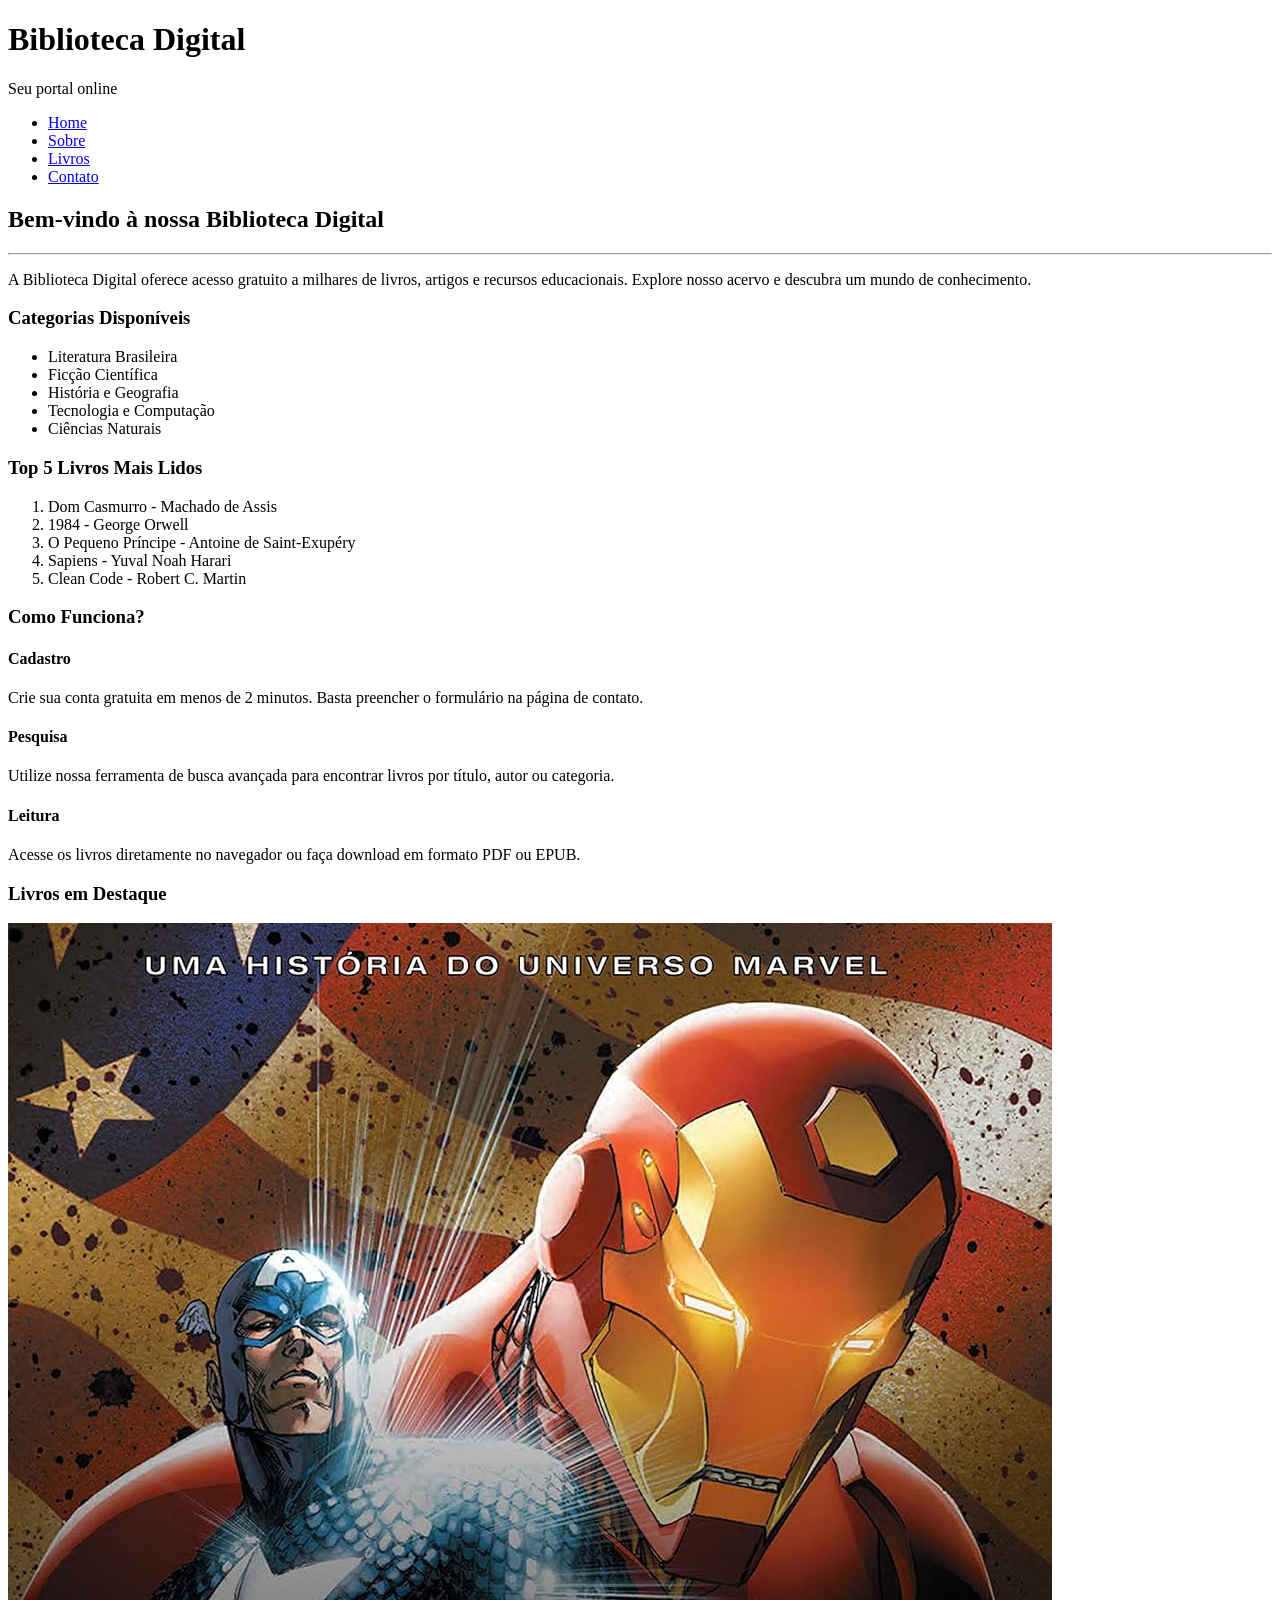
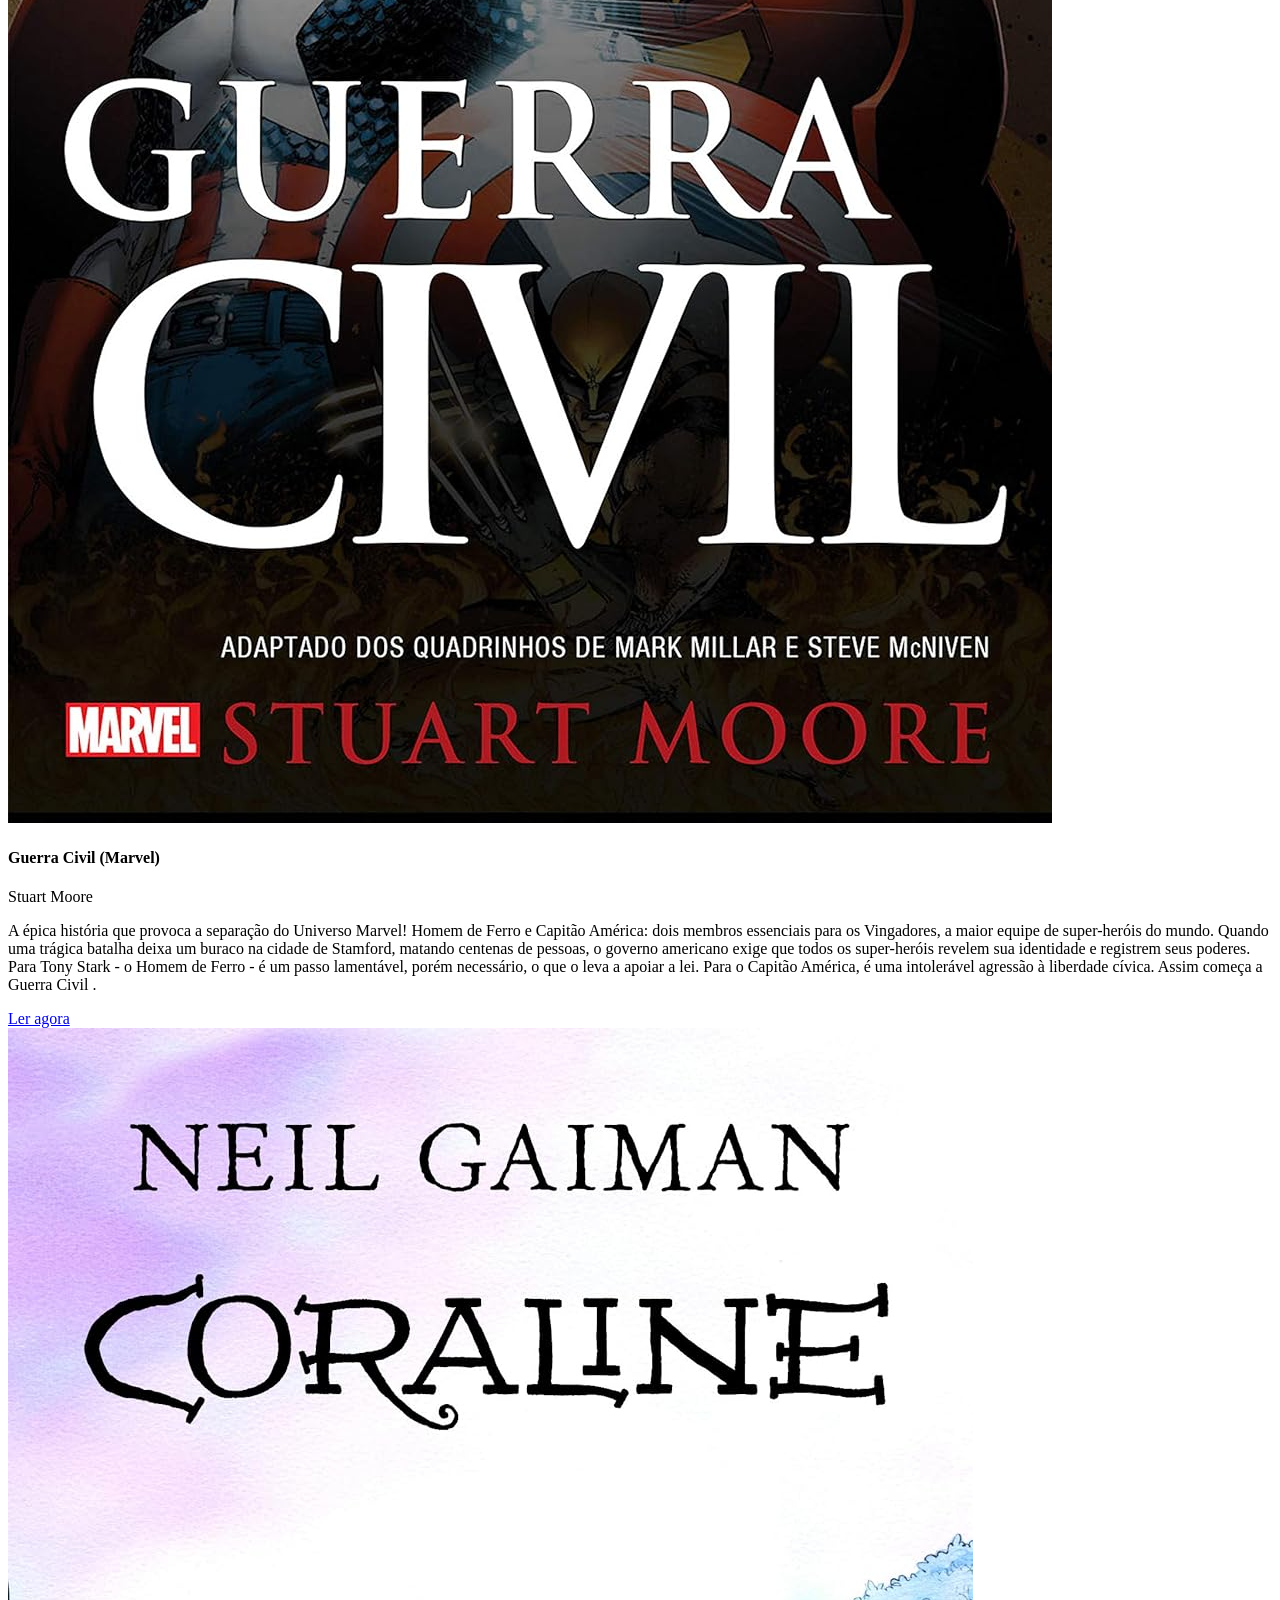
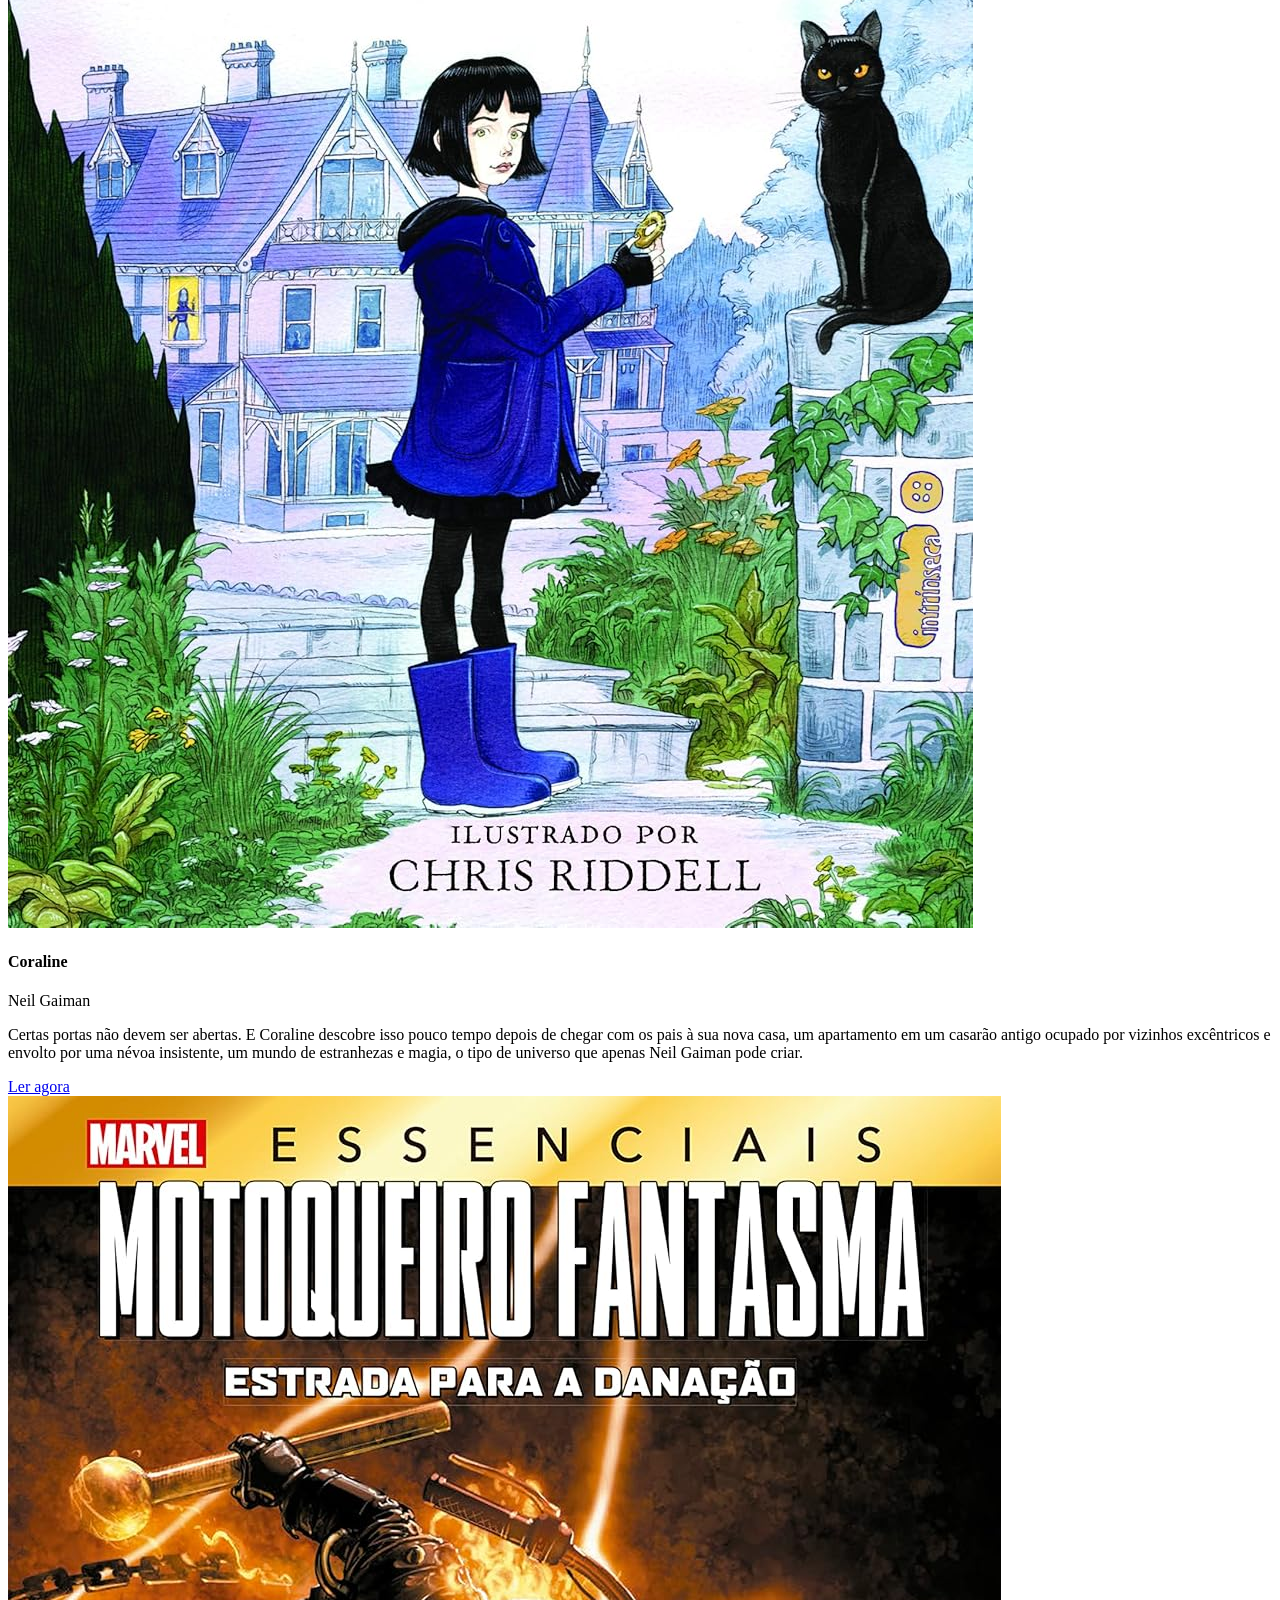
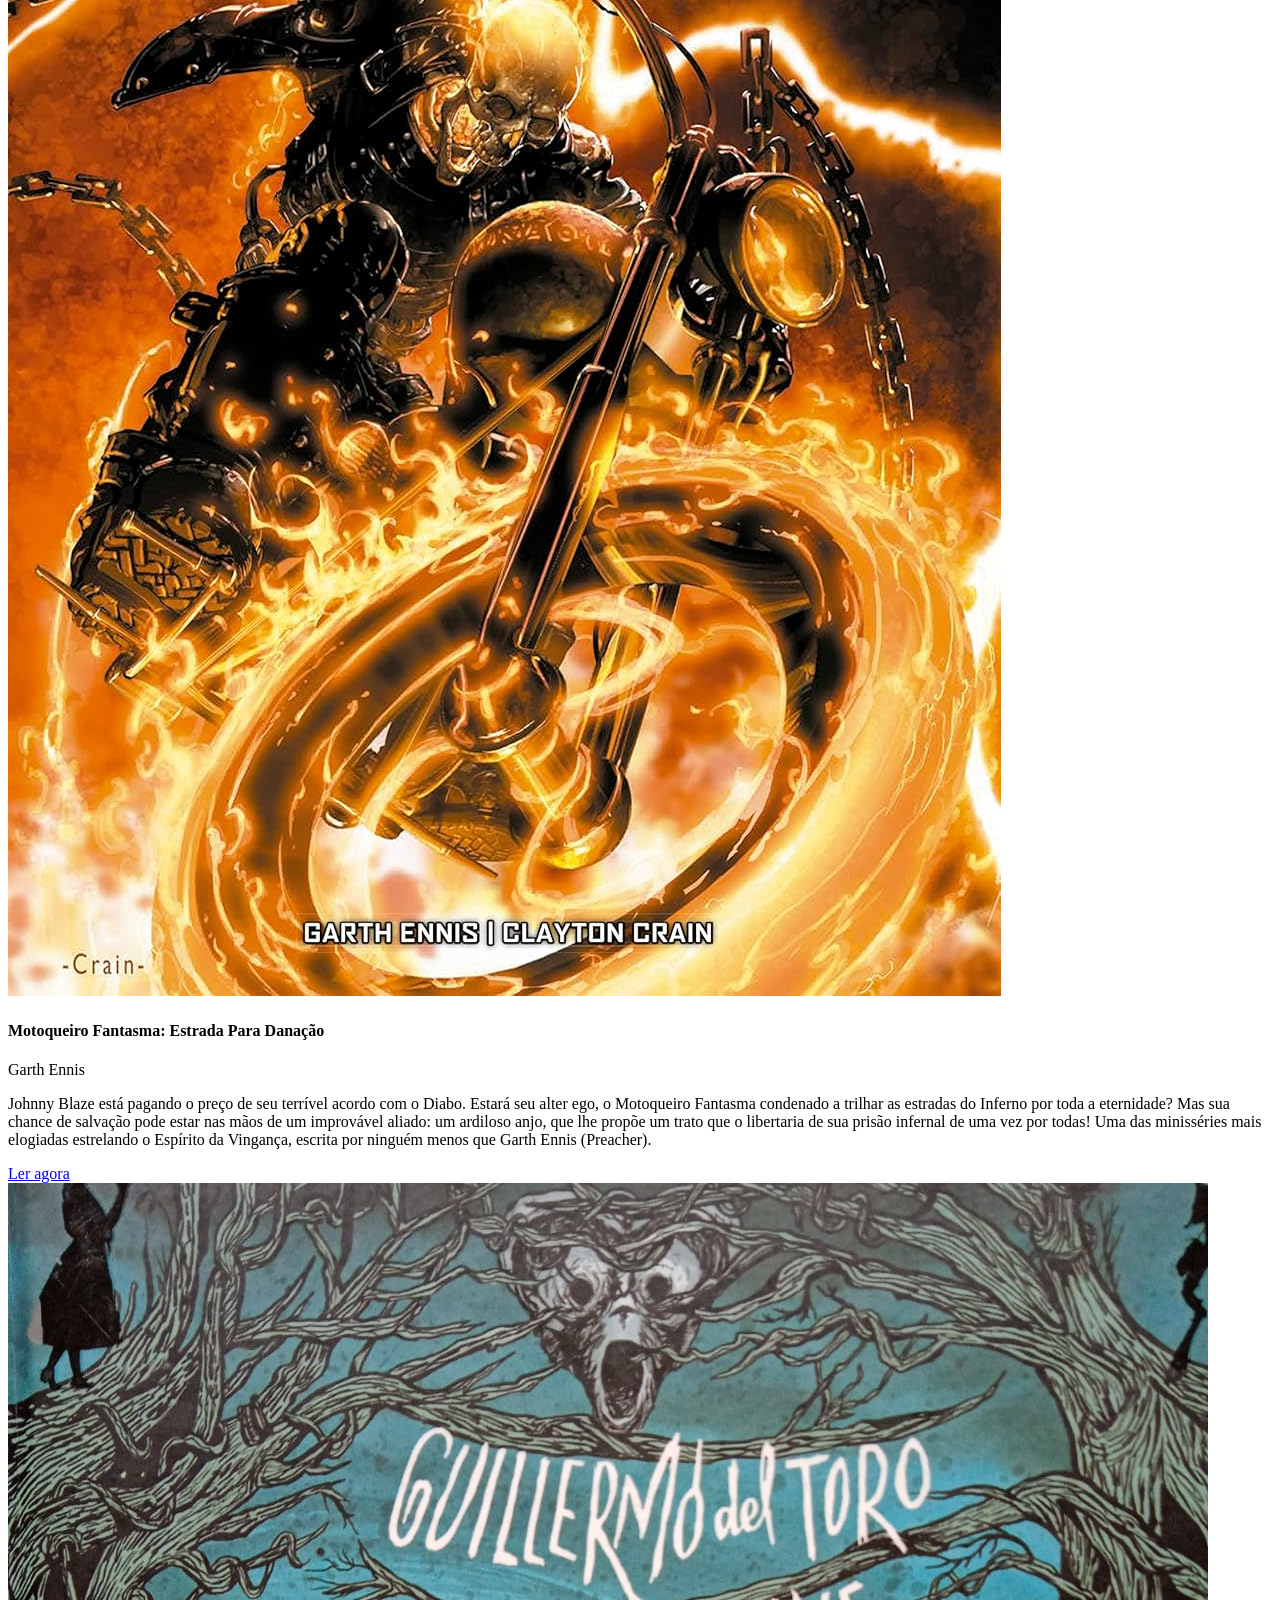
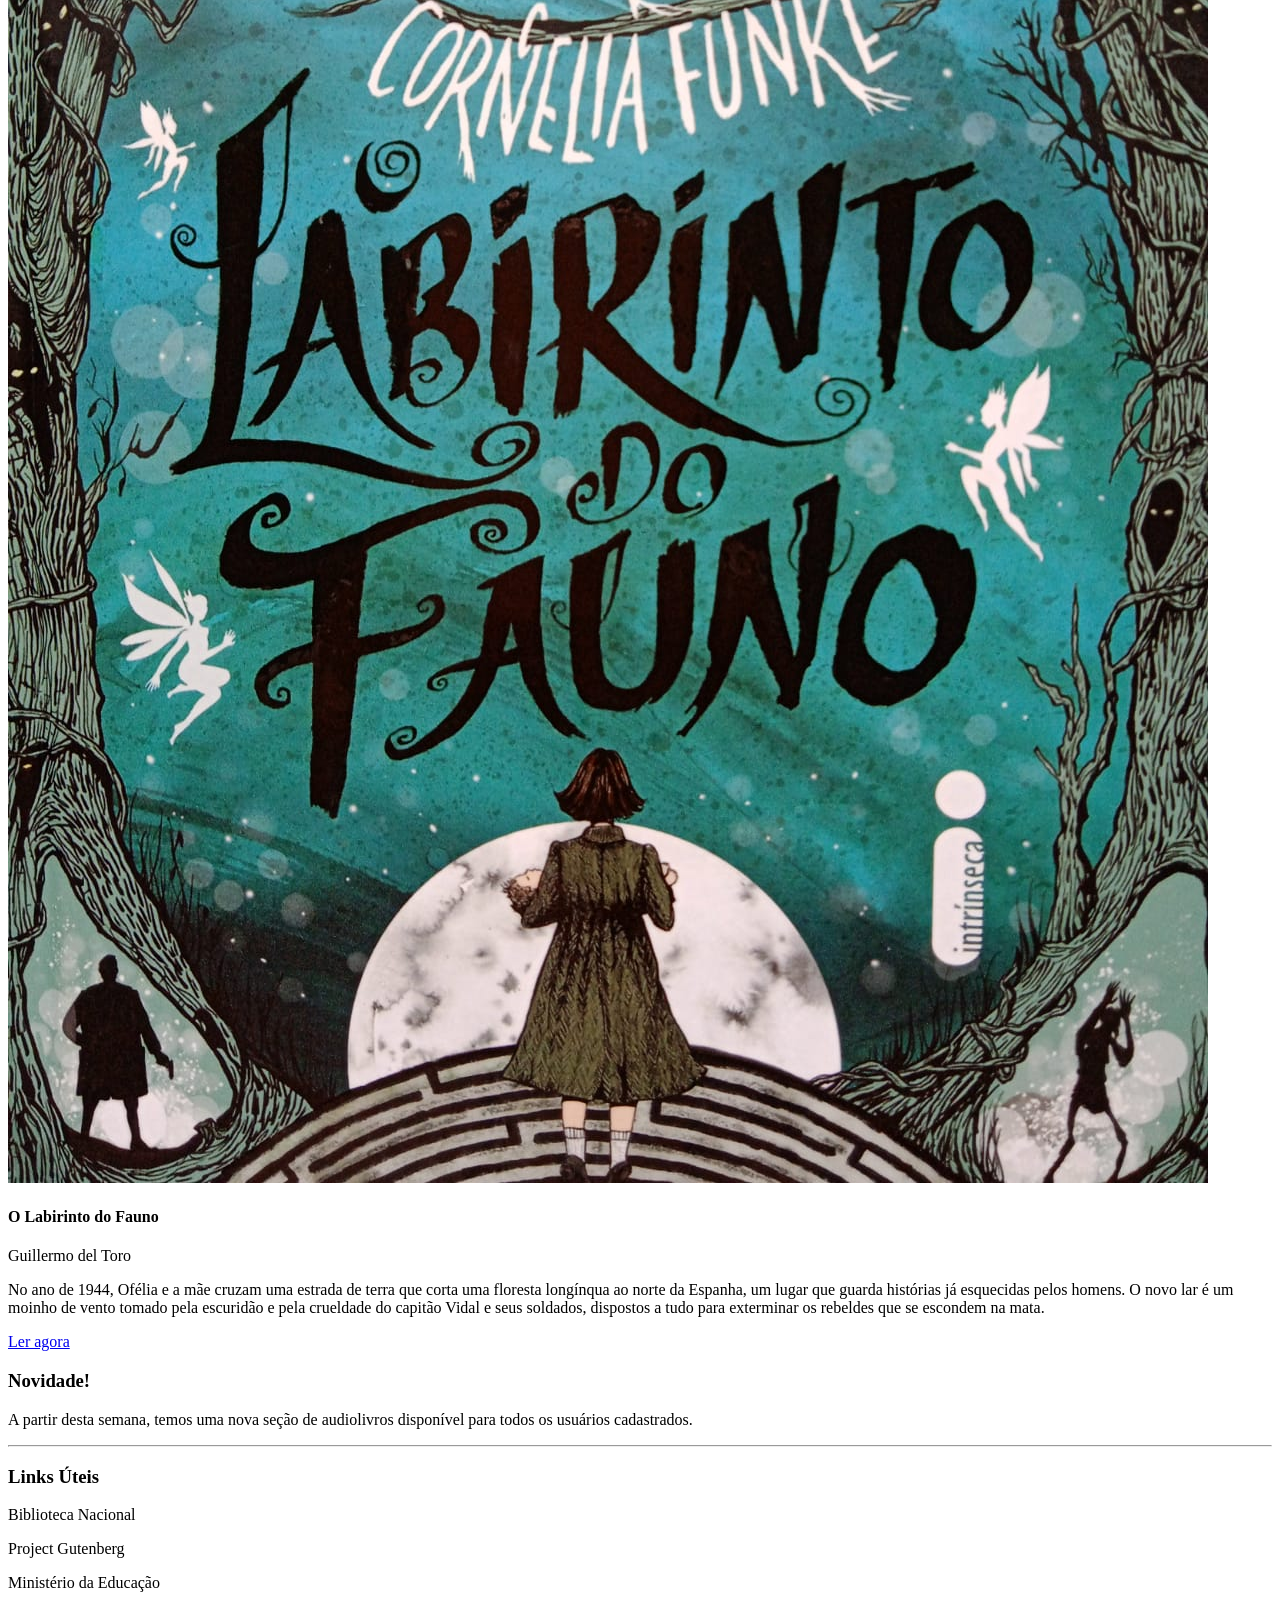
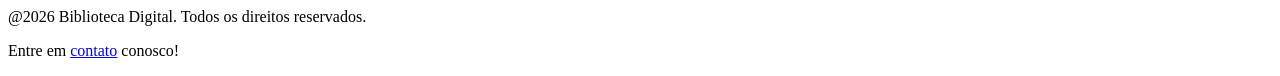
==== index.html @ 784e2ea6 "Adição dos arquivos principais" ====
<!DOCTYPE html>
<html lang="en">

<head>
    <meta charset="UTF-8">
    <meta name="viewport" content="width=device-width, initial-scale=1.0">
    <link rel="stylesheet" href="style.css">
    <title>Biblioteca Digital</title>
</head>

<body>
    <!-- HEADER -->
    <div class="header">
        <h1>Biblioteca Digital</h1>
        <p class="subtitulo">Seu portal online</p>
    </div>
    <!-- HEADER FIM -->

    <!-- NAV -->
    <nav>
        <ul>
            <li><a href="index.html">Home</a></li>
            <li><a href="#sobre">Sobre</a></li>
            <li><a href="#livros">Livros</a></li>
            <li><a href="contato.html">Contato</a></li>
        </ul>
    </nav>
    <!-- NAV FIM -->

    <!-- MAIN -->
    <div class="main">
        <!-- BEM VINDO -->
        <h2>Bem-vindo à nossa Biblioteca Digital</h2>
        <hr id="hr1">
        <p>A <span>Biblioteca Digital</span> oferece acesso gratuito a milhares de livros, artigos e recursos
            educacionais. Explore nosso acervo e descubra um mundo de conhecimento.</p>
        <!-- BEM VINDO FIM -->

        <!-- CATEGORIAS DISPONIVEIS -->
        <h3>Categorias Disponíveis</h3>
        <ul>
            <li>Literatura Brasileira</li>
            <li>Ficção Científica</li>
            <li>História e Geografia</li>
            <li>Tecnologia e Computação</li>
            <li>Ciências Naturais</li>
        </ul>
        <!-- CATEGORIAS DISPONIVEIS FIM-->

        <!-- TOP 5 -->
        <h3>Top 5 Livros Mais Lidos</h3>
        <ol>
            <li>Dom Casmurro - Machado de Assis</li>
            <li>1984 - George Orwell</li>
            <li>O Pequeno Príncipe - Antoine de Saint-Exupéry</li>
            <li>Sapiens - Yuval Noah Harari</li>
            <li>Clean Code - Robert C. Martin</li>
        </ol>
        <!-- TOP 5 FIM -->

        <!-- COMO FUNCIONA -->
        <h3>Como Funciona?</h3>
        <h4>Cadastro</h4>
        <p>Crie sua conta gratuita em menos de 2 minutos. Basta preencher o formulário na página de contato.</p>
        <h4>Pesquisa</h4>
        <p>Utilize nossa ferramenta de busca avançada para encontrar livros por título, autor ou categoria.</p>
        <h4>Leitura</h4>
        <p>Acesse os livros diretamente no navegador ou faça download em formato PDF ou EPUB.</p>
        <!-- COMO FUNCIONA FIM -->

        <!-- DESTAQUES -->
        <h3>Livros em Destaque</h3>
        <div class="livros-grid">
            <div class="livro-card">
                <img src="images/livro1.jpg" alt="...">
                <h4>Guerra Civil (Marvel)</h4>
                <p class="autor">Stuart Moore</p>
                <p class="descricao">A épica história que provoca a separação do Universo Marvel! Homem de Ferro e
                    Capitão América: dois membros essenciais para os Vingadores, a maior equipe de super-heróis do
                    mundo. Quando uma trágica batalha deixa um buraco na cidade de Stamford, matando centenas de
                    pessoas, o governo americano exige que todos os super-heróis revelem sua identidade e registrem seus
                    poderes. Para Tony Stark - o Homem de Ferro - é um passo lamentável, porém necessário, o que o leva
                    a apoiar a lei. Para o Capitão América, é uma intolerável agressão à liberdade cívica. Assim começa
                    a Guerra Civil .</p>
                <a href="#" class="btn-ler">Ler agora</a>
            </div>
            <div class="livro-card">
                <img src="images/livro2.jpg" alt="...">
                <h4>Coraline</h4>
                <p class="autor">Neil Gaiman</p>
                <p class="descricao">Certas portas não devem ser abertas. E Coraline descobre isso pouco tempo depois de
                    chegar com os pais à sua nova casa, um apartamento em um casarão antigo ocupado por vizinhos
                    excêntricos e envolto por uma névoa insistente, um mundo de estranhezas e magia, o tipo de universo
                    que apenas Neil Gaiman pode criar.</p>
                <a href="#" class="btn-ler">Ler agora</a>
            </div>
            <div class="livro-card">
                <img src="images/livro3.jpg" alt="...">
                <h4>Motoqueiro Fantasma: Estrada Para Danação</h4>
                <p class="autor">Garth Ennis</p>
                <p class="descricao">Johnny Blaze está pagando o preço de seu terrível acordo com o Diabo. Estará seu
                    alter ego, o Motoqueiro Fantasma condenado a trilhar as estradas do Inferno por toda a eternidade?
                    Mas sua chance de salvação pode estar nas mãos de um improvável aliado: um ardiloso anjo, que lhe
                    propõe um trato que o libertaria de sua prisão infernal de uma vez por todas! Uma das minisséries
                    mais elogiadas estrelando o Espírito da Vingança, escrita por ninguém menos que Garth Ennis
                    (Preacher).</p>
                <a href="#" class="btn-ler">Ler agora</a>
            </div>
            <div class="livro-card">
                <img src="images/livro4.jpg" alt="...">
                <h4>O Labirinto do Fauno</h4>
                <p class="autor">Guillermo del Toro</p>
                <p class="descricao">No ano de 1944, Ofélia e a mãe cruzam uma estrada de terra que corta uma floresta
                    longínqua ao norte da Espanha, um lugar que guarda histórias já esquecidas pelos homens. O novo lar
                    é um moinho de vento tomado pela escuridão e pela crueldade do capitão Vidal e seus soldados,
                    dispostos a tudo para exterminar os rebeldes que se escondem na mata.</p>
                <a href="#" class="btn-ler">Ler agora</a>
            </div>
        </div>
        <!-- DESTAQUES FIM -->

        <!-- NOVIDADE -->
        <div>
            <h3>Novidade!</h3>
            <p>A partir desta semana, temos uma nova seção de <span>audiolivros</span> disponível para todos os usuários
                cadastrados.</p>
        </div>
        <!-- NOVIDADE FIM -->

        <hr>

        <!-- LINKS UTEIS -->
        <div>
            <h3>Links Úteis</h3>
            <p>Biblioteca Nacional</p>
            <p>Project Gutenberg</p>
            <p>Ministério da Educação</p>
        </div>
        <!-- LINKS UTEIS FIM -->

    </div>
    <!-- MAIN FIM -->

    <!-- FOOTER -->
    <footer>
        <p>@2026 Biblioteca Digital. Todos os direitos reservados.</p>
        <p>Entre em <span><a href="contato.html">contato</a></span> conosco!</p>
    </footer>
    <!-- FOOTER FIM -->

</body>

</html>
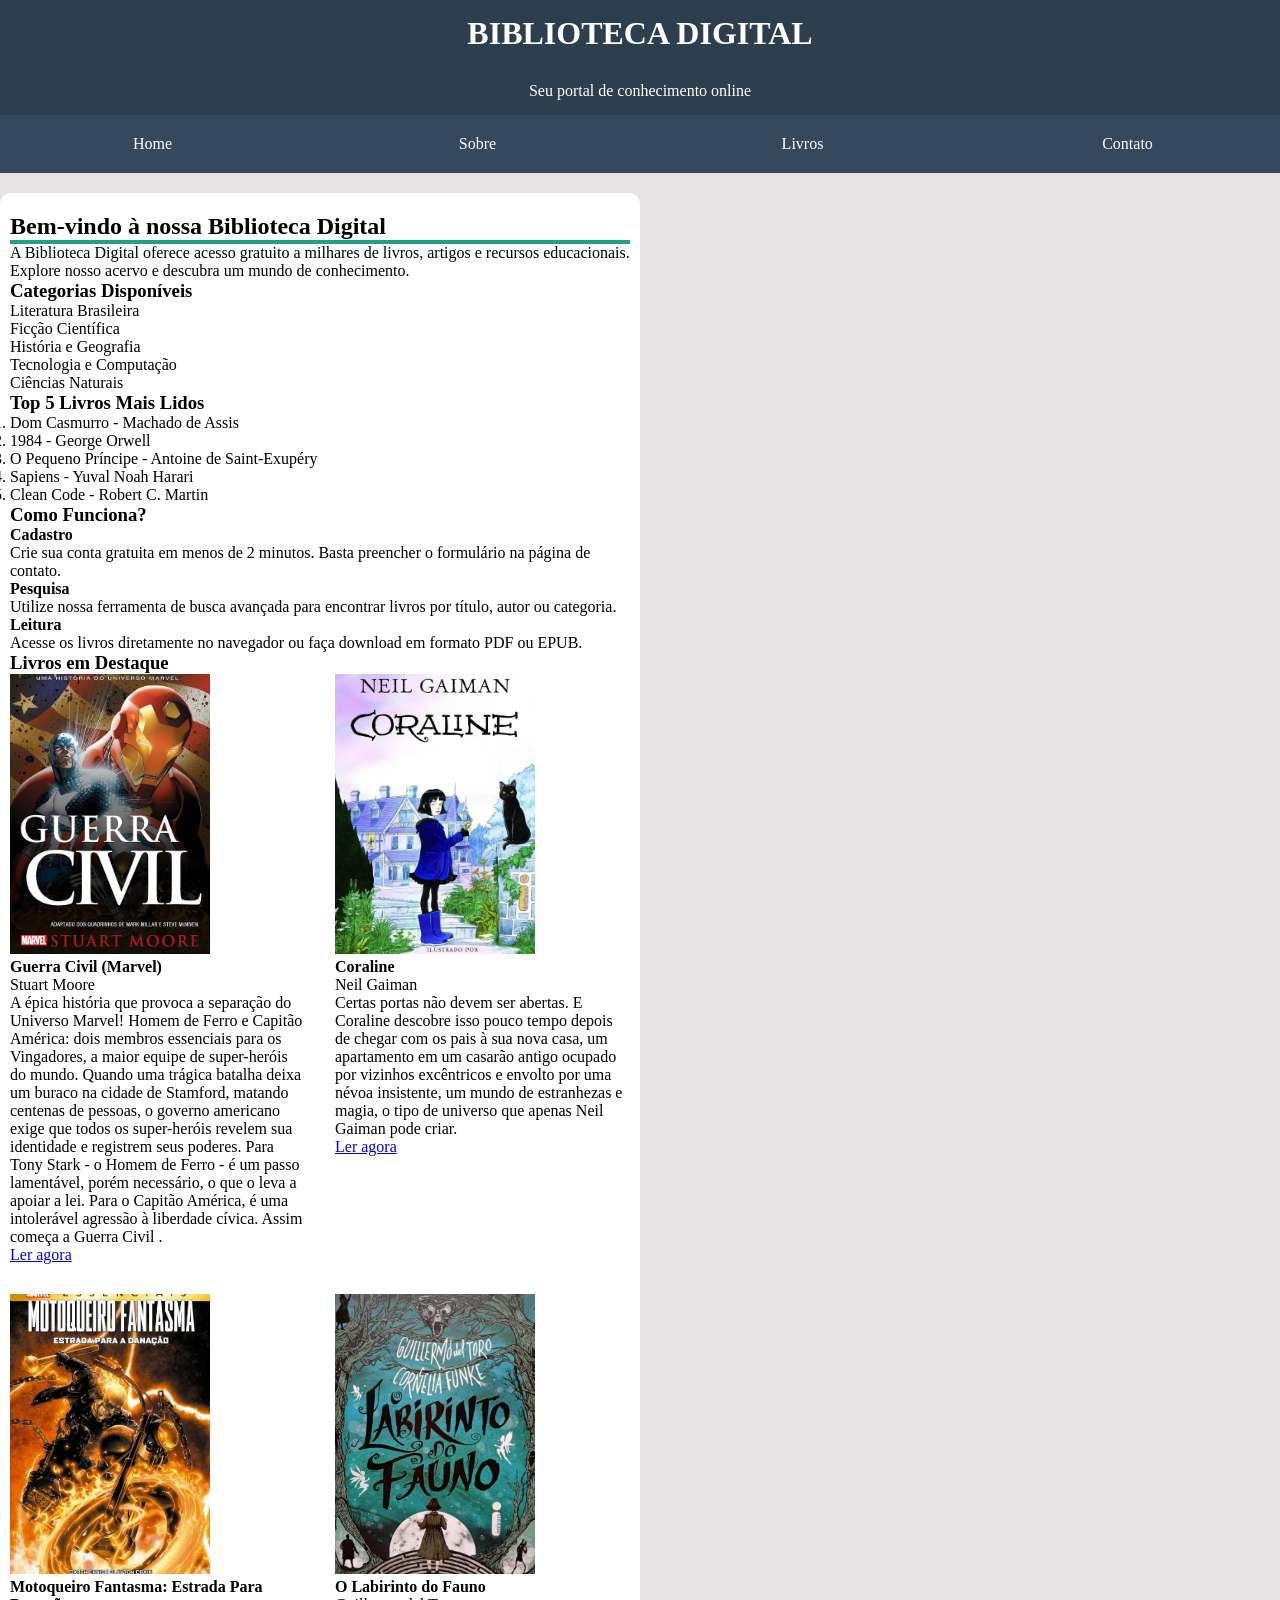
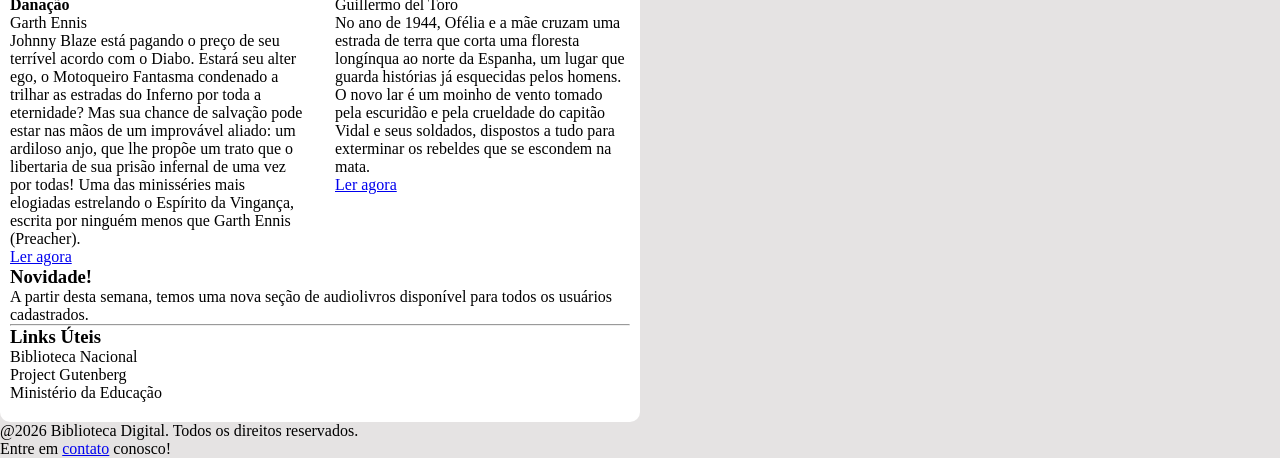
==== commit e3b3b245: "Adição dos estilos da header, nav e main" ====
--- a/index.html
+++ b/index.html
@@ -10,10 +10,10 @@
 
 <body>
     <!-- HEADER -->
-    <div class="header">
-        <h1>Biblioteca Digital</h1>
-        <p class="subtitulo">Seu portal online</p>
-    </div>
+     <header>
+        <h1>BIBLIOTECA DIGITAL</h1>
+        <p class="subtitulo">Seu portal de conhecimento online</p>
+    </header>
     <!-- HEADER FIM -->
 
     <!-- NAV -->
--- a/style.css
+++ b/style.css
@@ -0,0 +1,83 @@
+* {
+  margin: 0;
+  padding: 0;
+  box-sizing: border-box;
+}
+
+body{
+    background-color: #e0deded3;
+}
+
+header{
+    background-color: #2d3e4e;
+    text-align: center;
+}
+
+header h1,
+header p{
+    color: white;
+    padding: 15px;
+
+}
+
+nav{
+    background-color: #36485e;
+}
+
+nav ul{
+    display: flex;
+    justify-content: space-between;
+    list-style: none;
+    gap: 20px;
+    text-align: center;
+}
+
+nav li{
+    padding: 20px;
+    width: 300%;
+}
+
+nav li:hover{
+    background-color: #20a185;
+}
+
+nav a{
+    text-decoration: none;
+    color: white;
+
+}
+
+#hr1{
+    border: #20a185 2px solid;
+}
+
+.main{
+    margin-top: 20px;
+    justify-self: center;
+    width: 50%;
+    background-color: white;
+    border-radius: 10px;
+    padding: 20px 10px;
+}
+
+
+
+
+
+
+
+
+.livros-grid {
+display: grid;
+grid-template-columns: repeat(2, 1fr);
+gap: 30px;
+}
+.livro-card:hover {
+transform: translateY(-5px);
+box-shadow: 0 5px 15px rgba(0,0,0,0.2);
+}
+.livros-grid img{
+object-fit: cover;
+width: 200px;
+height: 280px;
+}
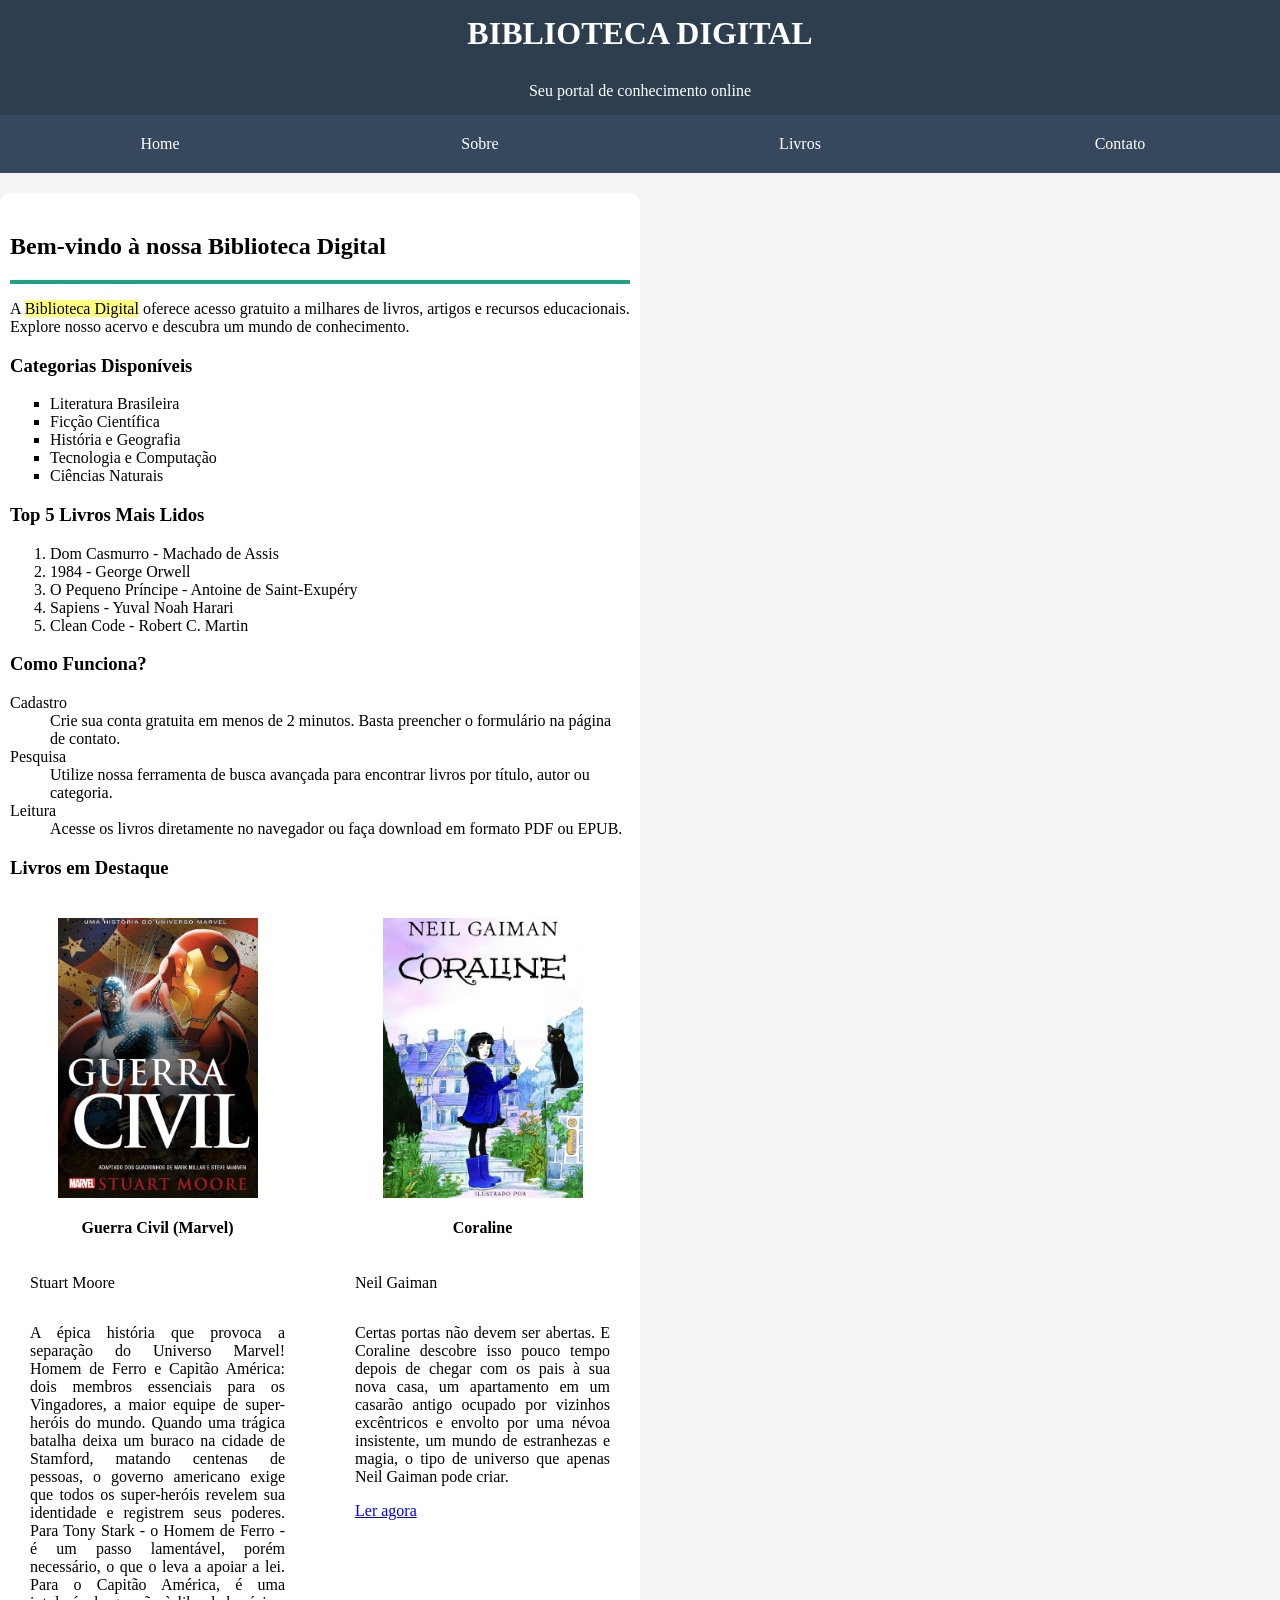
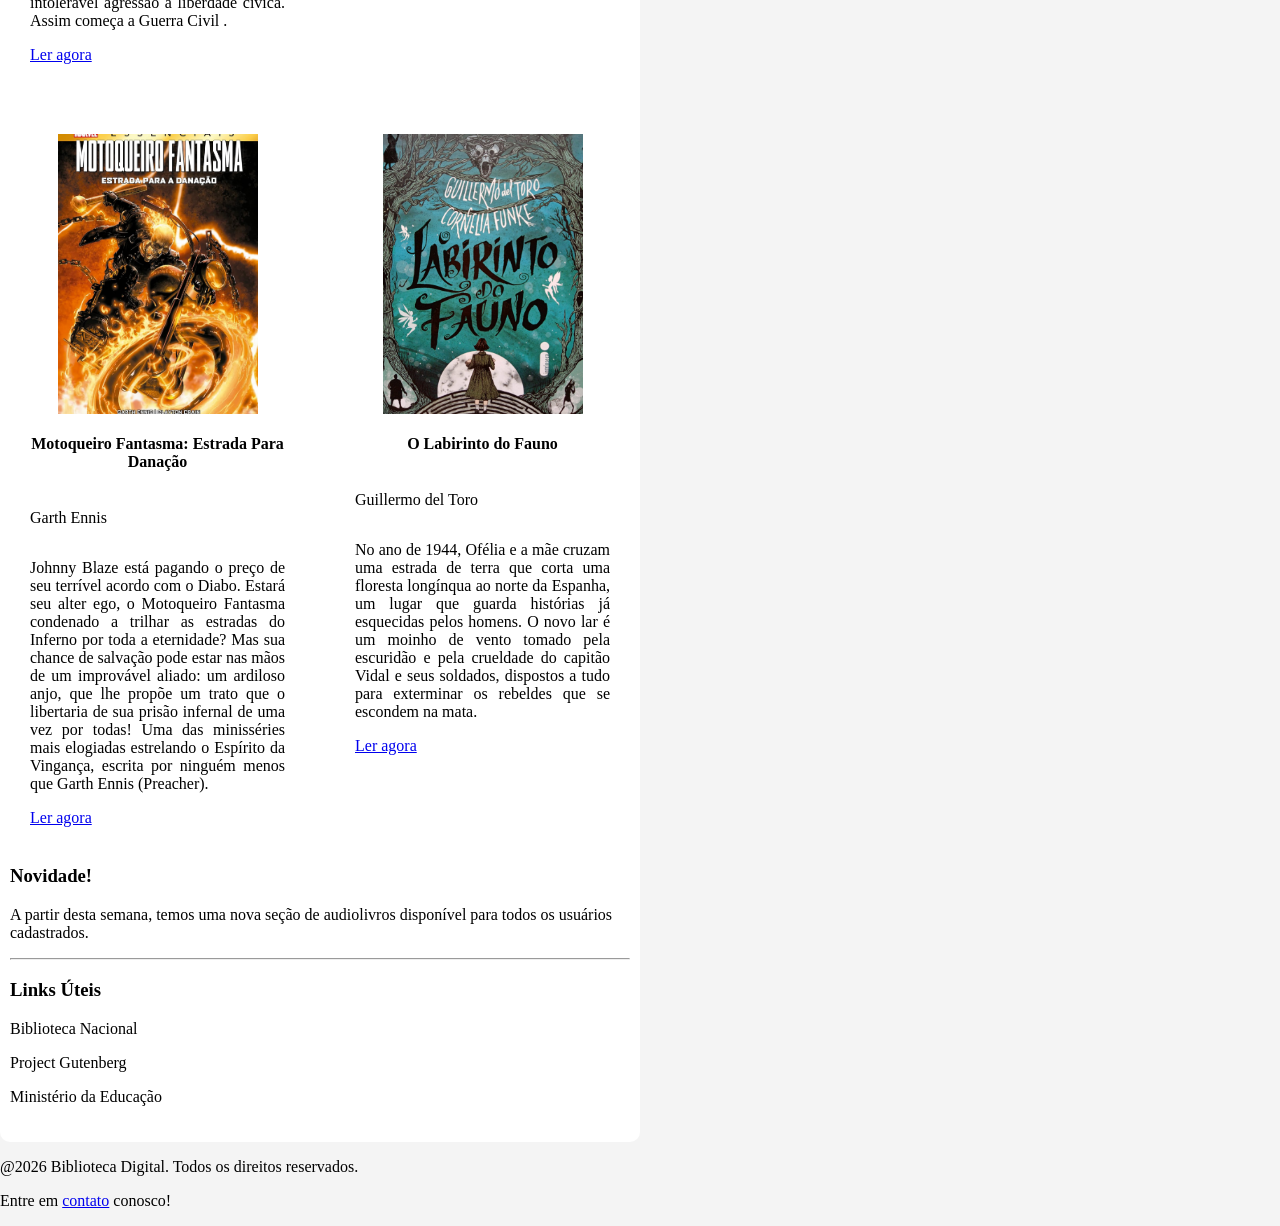
==== commit c33bd7ec: "Atualização da estrutura e estilo da seção principal, incluindo categorias e informações sobre como " ====
--- a/index.html
+++ b/index.html
@@ -32,19 +32,21 @@
         <!-- BEM VINDO -->
         <h2>Bem-vindo à nossa Biblioteca Digital</h2>
         <hr id="hr1">
-        <p>A <span>Biblioteca Digital</span> oferece acesso gratuito a milhares de livros, artigos e recursos
+        <p>A <span id="span1">Biblioteca Digital</span> oferece acesso gratuito a milhares de livros, artigos e recursos
             educacionais. Explore nosso acervo e descubra um mundo de conhecimento.</p>
         <!-- BEM VINDO FIM -->
 
         <!-- CATEGORIAS DISPONIVEIS -->
-        <h3>Categorias Disponíveis</h3>
-        <ul>
-            <li>Literatura Brasileira</li>
-            <li>Ficção Científica</li>
-            <li>História e Geografia</li>
-            <li>Tecnologia e Computação</li>
-            <li>Ciências Naturais</li>
-        </ul>
+        <div id="categoriasDisponiveis">
+            <h3>Categorias Disponíveis</h3>
+            <ul>
+                <li>Literatura Brasileira</li>
+                <li>Ficção Científica</li>
+                <li>História e Geografia</li>
+                <li>Tecnologia e Computação</li>
+                <li>Ciências Naturais</li>
+            </ul>
+        </div>
         <!-- CATEGORIAS DISPONIVEIS FIM-->
 
         <!-- TOP 5 -->
@@ -60,12 +62,14 @@
 
         <!-- COMO FUNCIONA -->
         <h3>Como Funciona?</h3>
-        <h4>Cadastro</h4>
-        <p>Crie sua conta gratuita em menos de 2 minutos. Basta preencher o formulário na página de contato.</p>
-        <h4>Pesquisa</h4>
-        <p>Utilize nossa ferramenta de busca avançada para encontrar livros por título, autor ou categoria.</p>
-        <h4>Leitura</h4>
-        <p>Acesse os livros diretamente no navegador ou faça download em formato PDF ou EPUB.</p>
+        <dl>
+            <dt>Cadastro</dt>
+            <dd>Crie sua conta gratuita em menos de 2 minutos. Basta preencher o formulário na página de contato.</dd>
+            <dt>Pesquisa</dt>
+            <dd>Utilize nossa ferramenta de busca avançada para encontrar livros por título, autor ou categoria.</dd>
+            <dt>Leitura</dt>
+            <dd>Acesse os livros diretamente no navegador ou faça download em formato PDF ou EPUB.</dd>
+        </dl>
         <!-- COMO FUNCIONA FIM -->
 
         <!-- DESTAQUES -->
@@ -120,7 +124,7 @@
         <!-- DESTAQUES FIM -->
 
         <!-- NOVIDADE -->
-        <div>
+        <div class="novidade">
             <h3>Novidade!</h3>
             <p>A partir desta semana, temos uma nova seção de <span>audiolivros</span> disponível para todos os usuários
                 cadastrados.</p>
--- a/style.css
+++ b/style.css
@@ -1,20 +1,23 @@
 * {
-  margin: 0;
-  padding: 0;
   box-sizing: border-box;
 }
 
 body{
-    background-color: #e0deded3;
+    background-color: #f4f4f4;
+    margin: 0;
+    padding: 0;
 }
 
 header{
     background-color: #2d3e4e;
     text-align: center;
+    
+    
 }
 
 header h1,
 header p{
+    margin: 0;
     color: white;
     padding: 15px;
 
@@ -22,14 +25,17 @@
 
 nav{
     background-color: #36485e;
+    
 }
 
 nav ul{
     display: flex;
     justify-content: space-between;
     list-style: none;
-    gap: 20px;
     text-align: center;
+    margin: 0;
+    padding: 0;
+
 }
 
 nav li{
@@ -60,6 +66,15 @@
     padding: 20px 10px;
 }
 
+#span1{
+    background-color: rgba(255, 255, 0, 0.500);
+
+}
+
+#categoriasDisponiveis ul{
+    list-style-type: square;
+}
+
 
 
 
@@ -71,13 +86,40 @@
 display: grid;
 grid-template-columns: repeat(2, 1fr);
 gap: 30px;
+
 }
+
+.livro-card{
+    display: flex;
+    flex-direction: column;
+    border-radius: 10px;
+    padding: 20px;
+}
+
+.livro-card img{
+    align-self: center;
+}
+
+.livro-card h4{
+    text-align: center;
+}
+
+.autor{
+    text-align: left;
+}
+
+.descricao{
+    text-align: justify;
+}
+
 .livro-card:hover {
 transform: translateY(-5px);
 box-shadow: 0 5px 15px rgba(0,0,0,0.2);
 }
+
 .livros-grid img{
 object-fit: cover;
 width: 200px;
 height: 280px;
+
 }
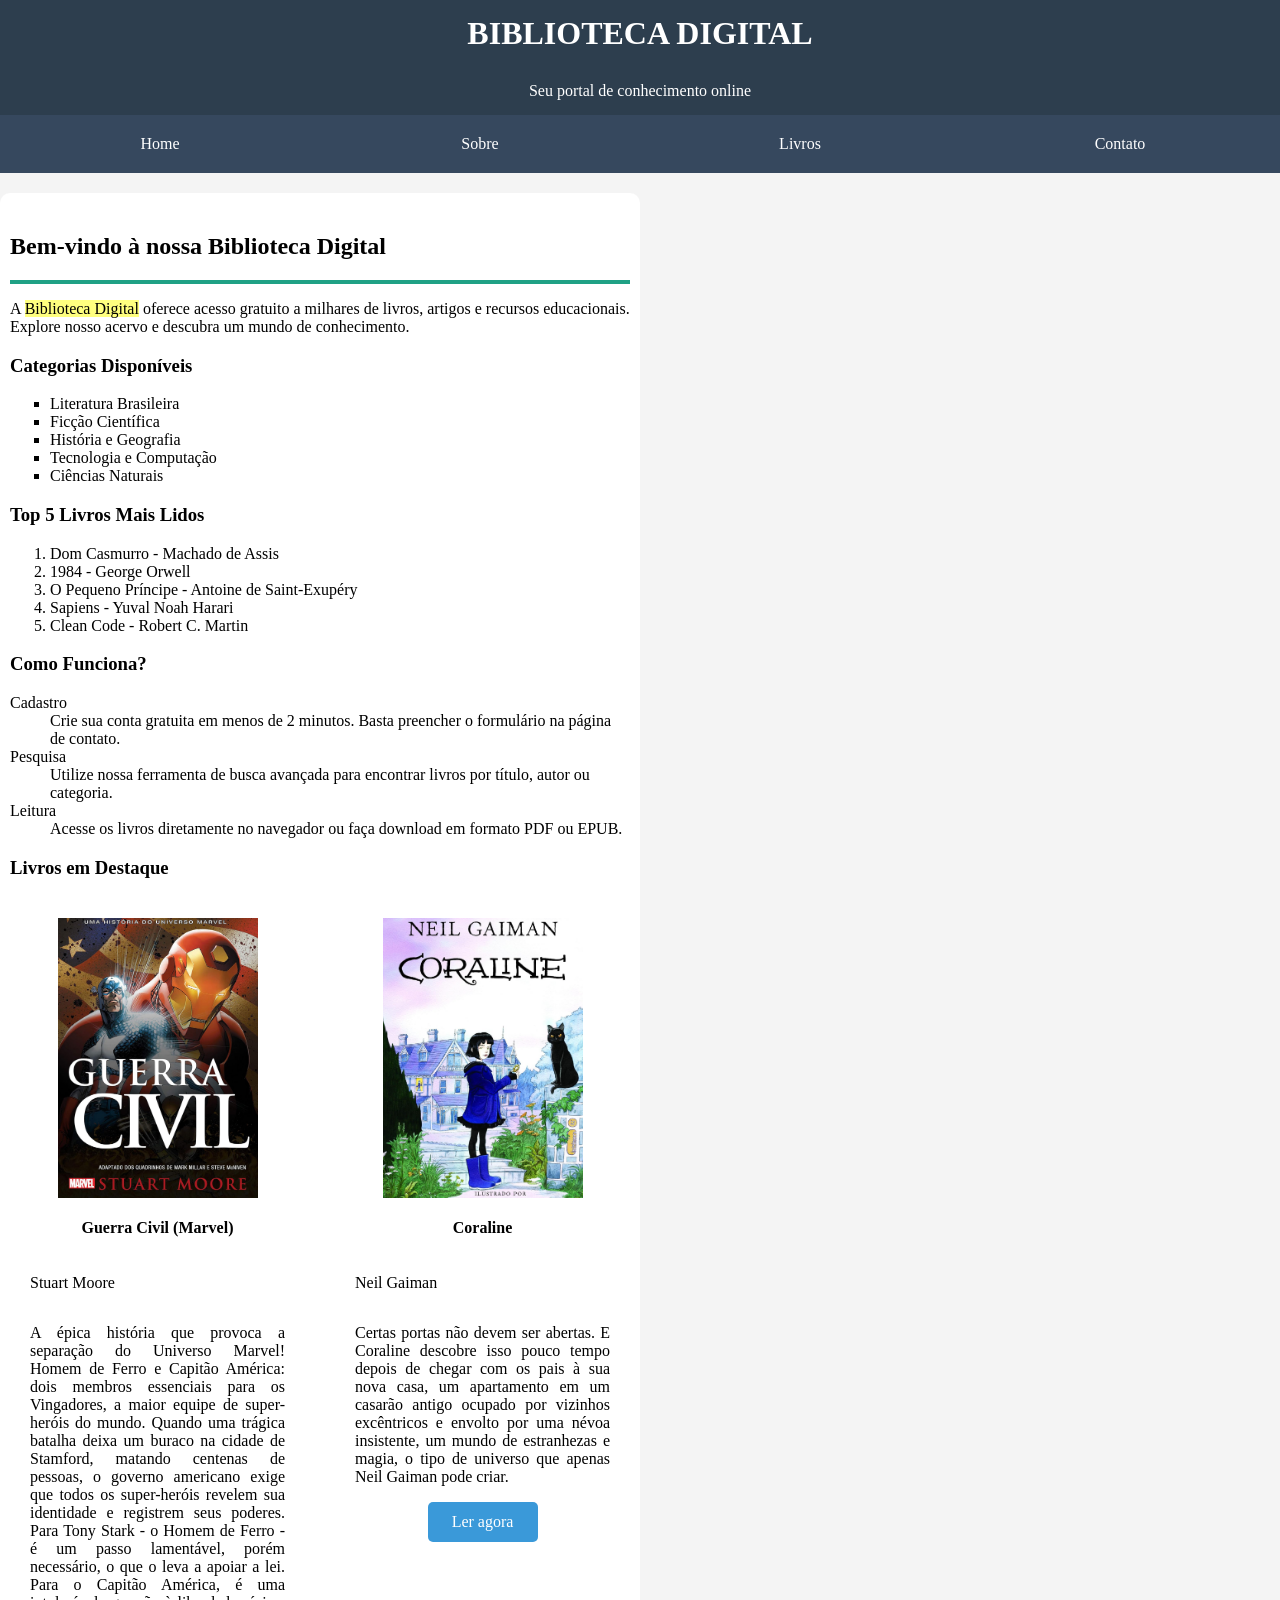
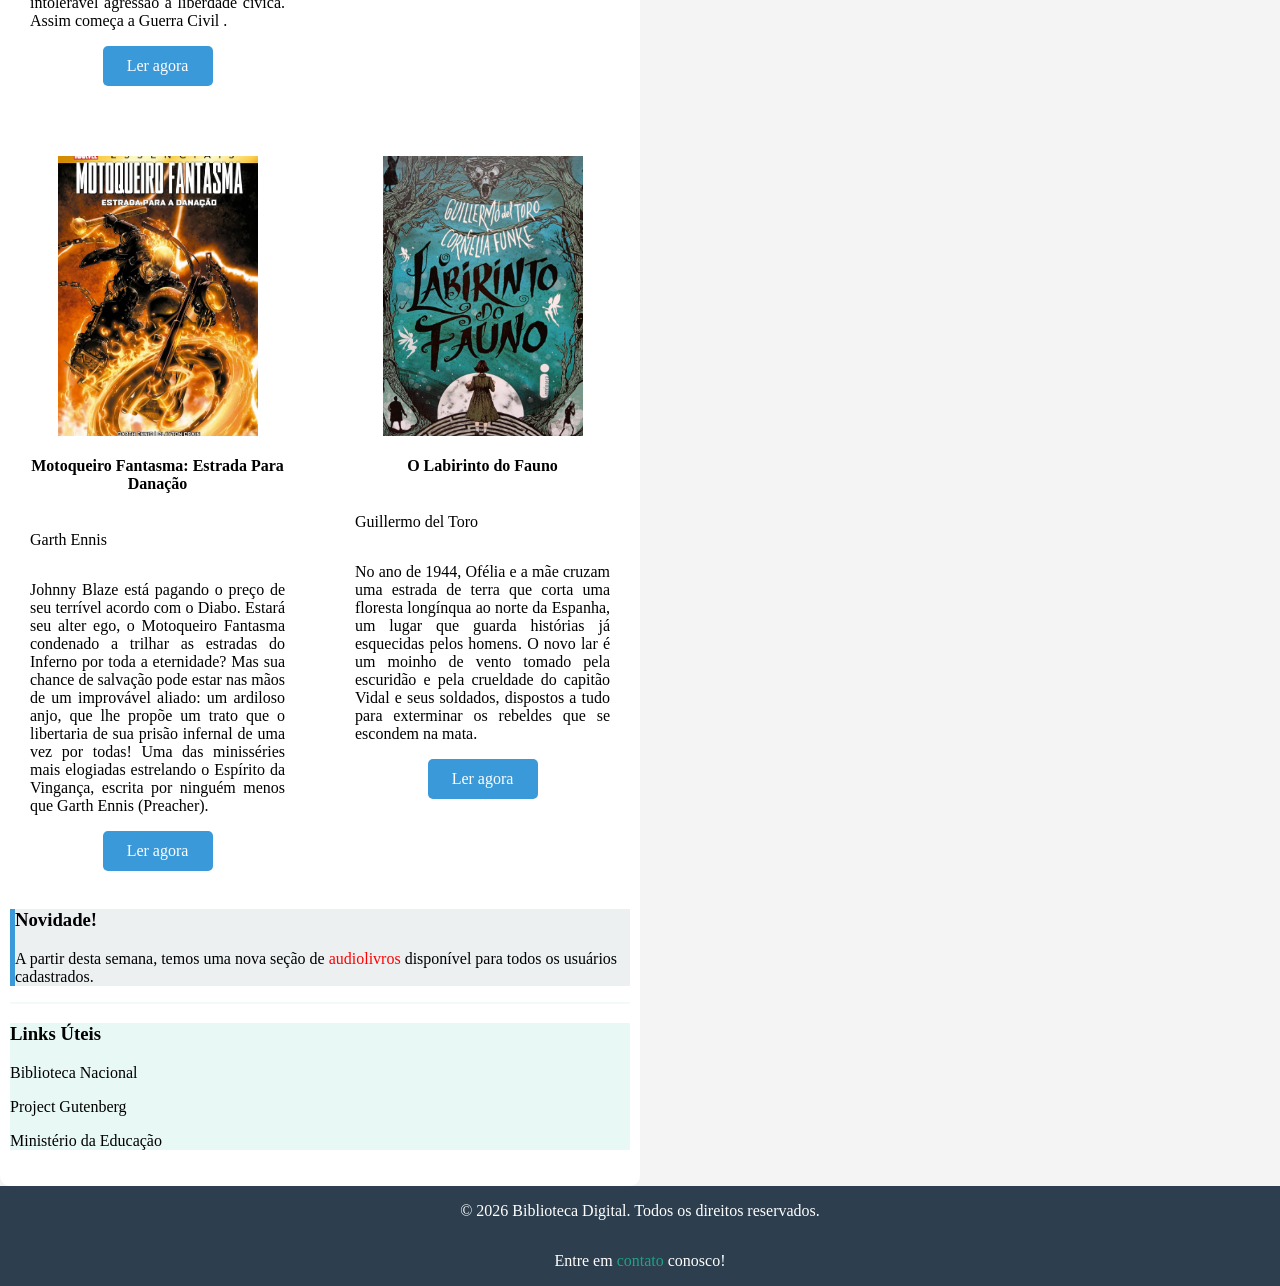
==== commit ca57205b: "Refactor HTML structure and CSS styles for categories and useful links sections" ====
--- a/index.html
+++ b/index.html
@@ -37,7 +37,7 @@
         <!-- BEM VINDO FIM -->
 
         <!-- CATEGORIAS DISPONIVEIS -->
-        <div id="categoriasDisponiveis">
+        <div class="categorias-disponiveis">
             <h3>Categorias Disponíveis</h3>
             <ul>
                 <li>Literatura Brasileira</li>
@@ -131,10 +131,10 @@
         </div>
         <!-- NOVIDADE FIM -->
 
-        <hr>
+        <hr id="hr2">
 
         <!-- LINKS UTEIS -->
-        <div>
+        <div class="links-uteis">
             <h3>Links Úteis</h3>
             <p>Biblioteca Nacional</p>
             <p>Project Gutenberg</p>
@@ -147,8 +147,8 @@
 
     <!-- FOOTER -->
     <footer>
-        <p>@2026 Biblioteca Digital. Todos os direitos reservados.</p>
-        <p>Entre em <span><a href="contato.html">contato</a></span> conosco!</p>
+        <p>© 2026 Biblioteca Digital. Todos os direitos reservados.</p>
+        <p>Entre em <a href="contato.html">contato</a> conosco!</p>
     </footer>
     <!-- FOOTER FIM -->
 
--- a/style.css
+++ b/style.css
@@ -1,34 +1,32 @@
 * {
-  box-sizing: border-box;
+    box-sizing: border-box;
 }
 
-body{
+body {
     background-color: #f4f4f4;
     margin: 0;
     padding: 0;
 }
 
-header{
+header {
     background-color: #2d3e4e;
     text-align: center;
-    
-    
 }
 
 header h1,
-header p{
+header p {
     margin: 0;
     color: white;
     padding: 15px;
 
 }
 
-nav{
+nav {
     background-color: #36485e;
-    
+
 }
 
-nav ul{
+nav ul {
     display: flex;
     justify-content: space-between;
     list-style: none;
@@ -38,26 +36,26 @@
 
 }
 
-nav li{
+nav li {
     padding: 20px;
     width: 300%;
 }
 
-nav li:hover{
+nav li:hover {
     background-color: #20a185;
 }
 
-nav a{
+nav a {
     text-decoration: none;
     color: white;
 
 }
 
-#hr1{
+#hr1 {
     border: #20a185 2px solid;
 }
 
-.main{
+.main {
     margin-top: 20px;
     justify-self: center;
     width: 50%;
@@ -66,60 +64,94 @@
     padding: 20px 10px;
 }
 
-#span1{
+#span1 {
     background-color: rgba(255, 255, 0, 0.500);
 
 }
 
-#categoriasDisponiveis ul{
+.categorias-disponiveis ul {
     list-style-type: square;
 }
 
-
-
-
-
-
-
-
 .livros-grid {
-display: grid;
-grid-template-columns: repeat(2, 1fr);
-gap: 30px;
+    display: grid;
+    grid-template-columns: repeat(2, 1fr);
+    gap: 30px;
 
 }
 
-.livro-card{
+.livro-card {
     display: flex;
     flex-direction: column;
     border-radius: 10px;
     padding: 20px;
 }
 
-.livro-card img{
+.livro-card img {
     align-self: center;
 }
 
-.livro-card h4{
+.livro-card h4 {
     text-align: center;
 }
 
-.autor{
+.autor {
     text-align: left;
 }
 
-.descricao{
+.descricao {
     text-align: justify;
 }
 
-.livro-card:hover {
-transform: translateY(-5px);
-box-shadow: 0 5px 15px rgba(0,0,0,0.2);
+.btn-ler {
+    text-decoration: none;
+    color: white;
+    text-align: center;
+    align-self: center;
+    line-height: 40px;
+    width: 110px;
+    height: 40px;
+    border-radius: 5px;
+    background-color: #3a99d9;
 }
 
-.livros-grid img{
-object-fit: cover;
-width: 200px;
-height: 280px;
+.livro-card:hover {
+    transform: translateY(-5px);
+    box-shadow: 0 5px 15px rgba(0, 0, 0, 0.2);
+}
 
+.livros-grid img {
+    object-fit: cover;
+    width: 200px;
+    height: 280px;
 }
+
+.novidade {
+    border-left: #3a99d9 5px solid;
+    background-color: #ecf0f1;
+}
+
+.novidade span {
+    color: red;
+}
+
+.links-uteis {
+    background-color: #e8f8f5;
+}
+
+#hr2 {
+    border: #f3fbfa 1px solid;
+}
+
+footer {
+    background-color: #2d3e4e;
+    display: flex;
+    flex-direction: column;
+    text-align: center;
+    color: white;
+}
+
+footer a {
+    text-decoration: none;
+    color: #20a185;
+}
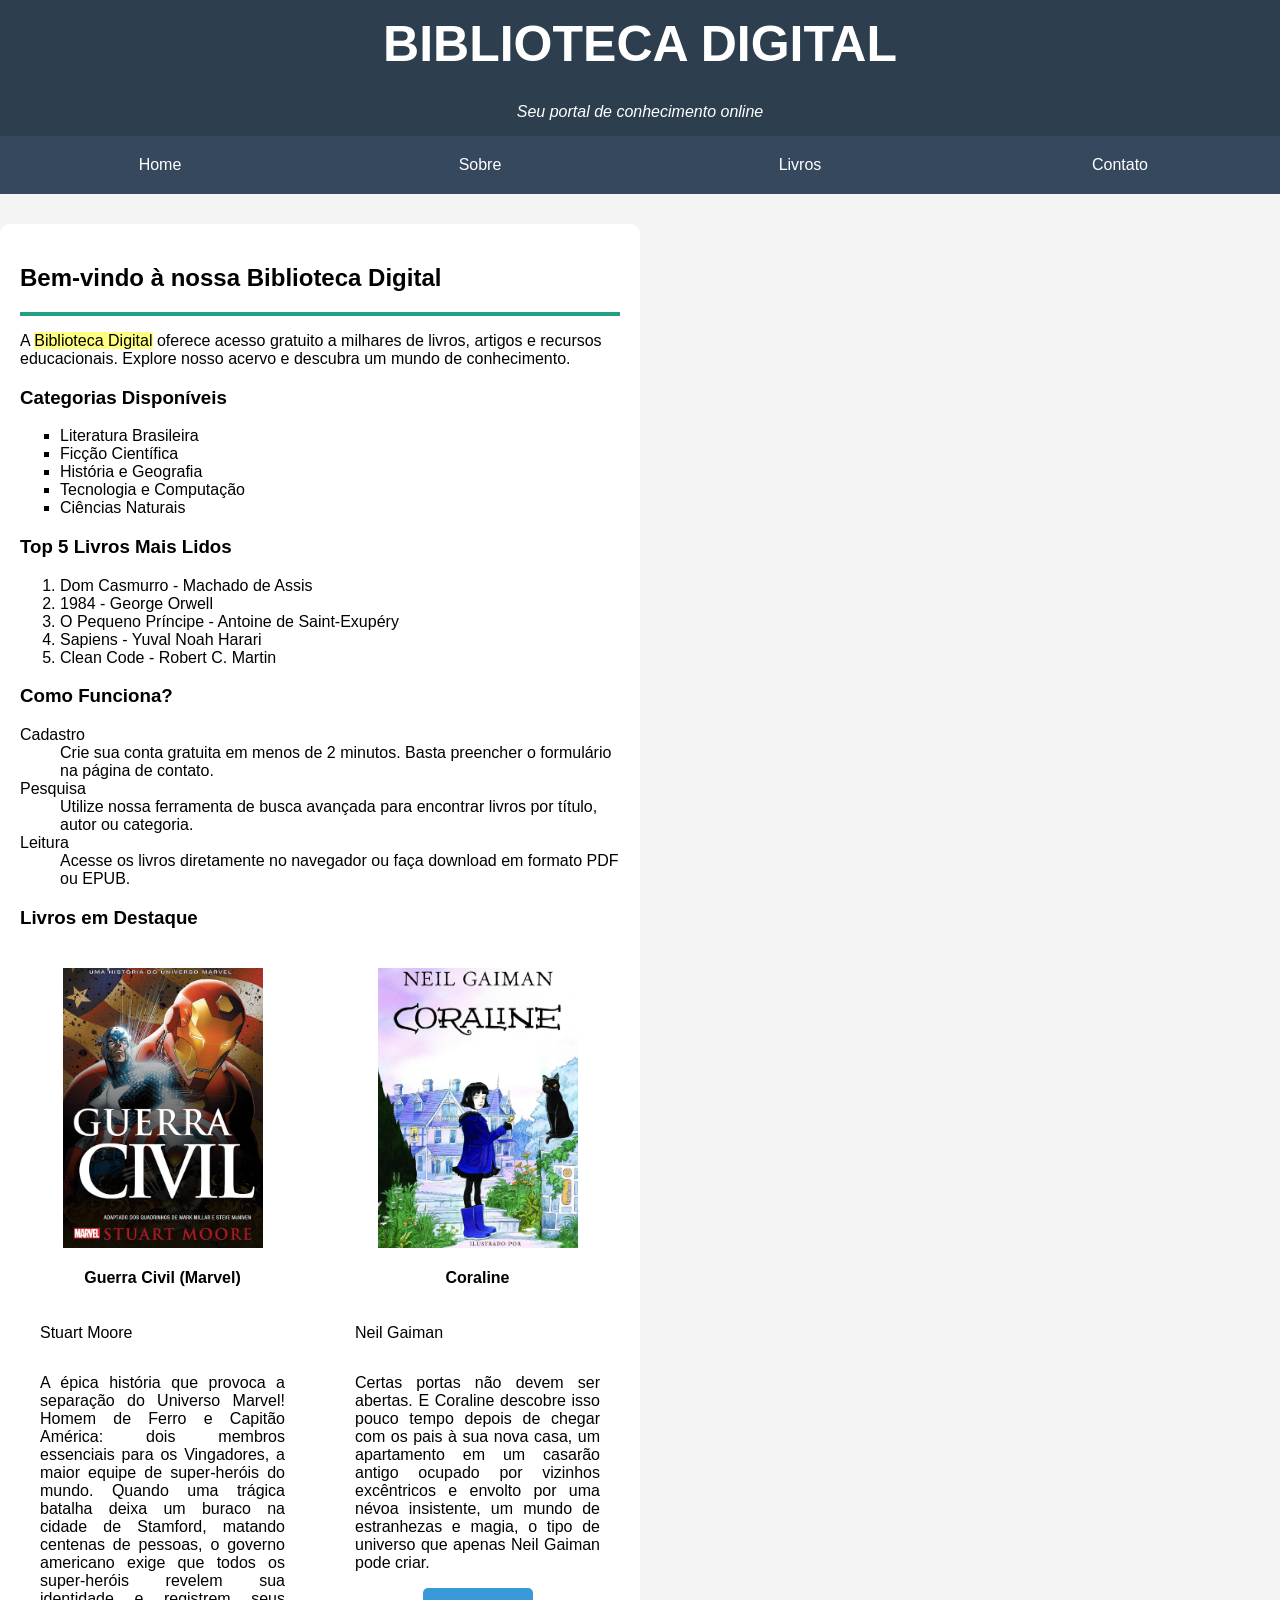
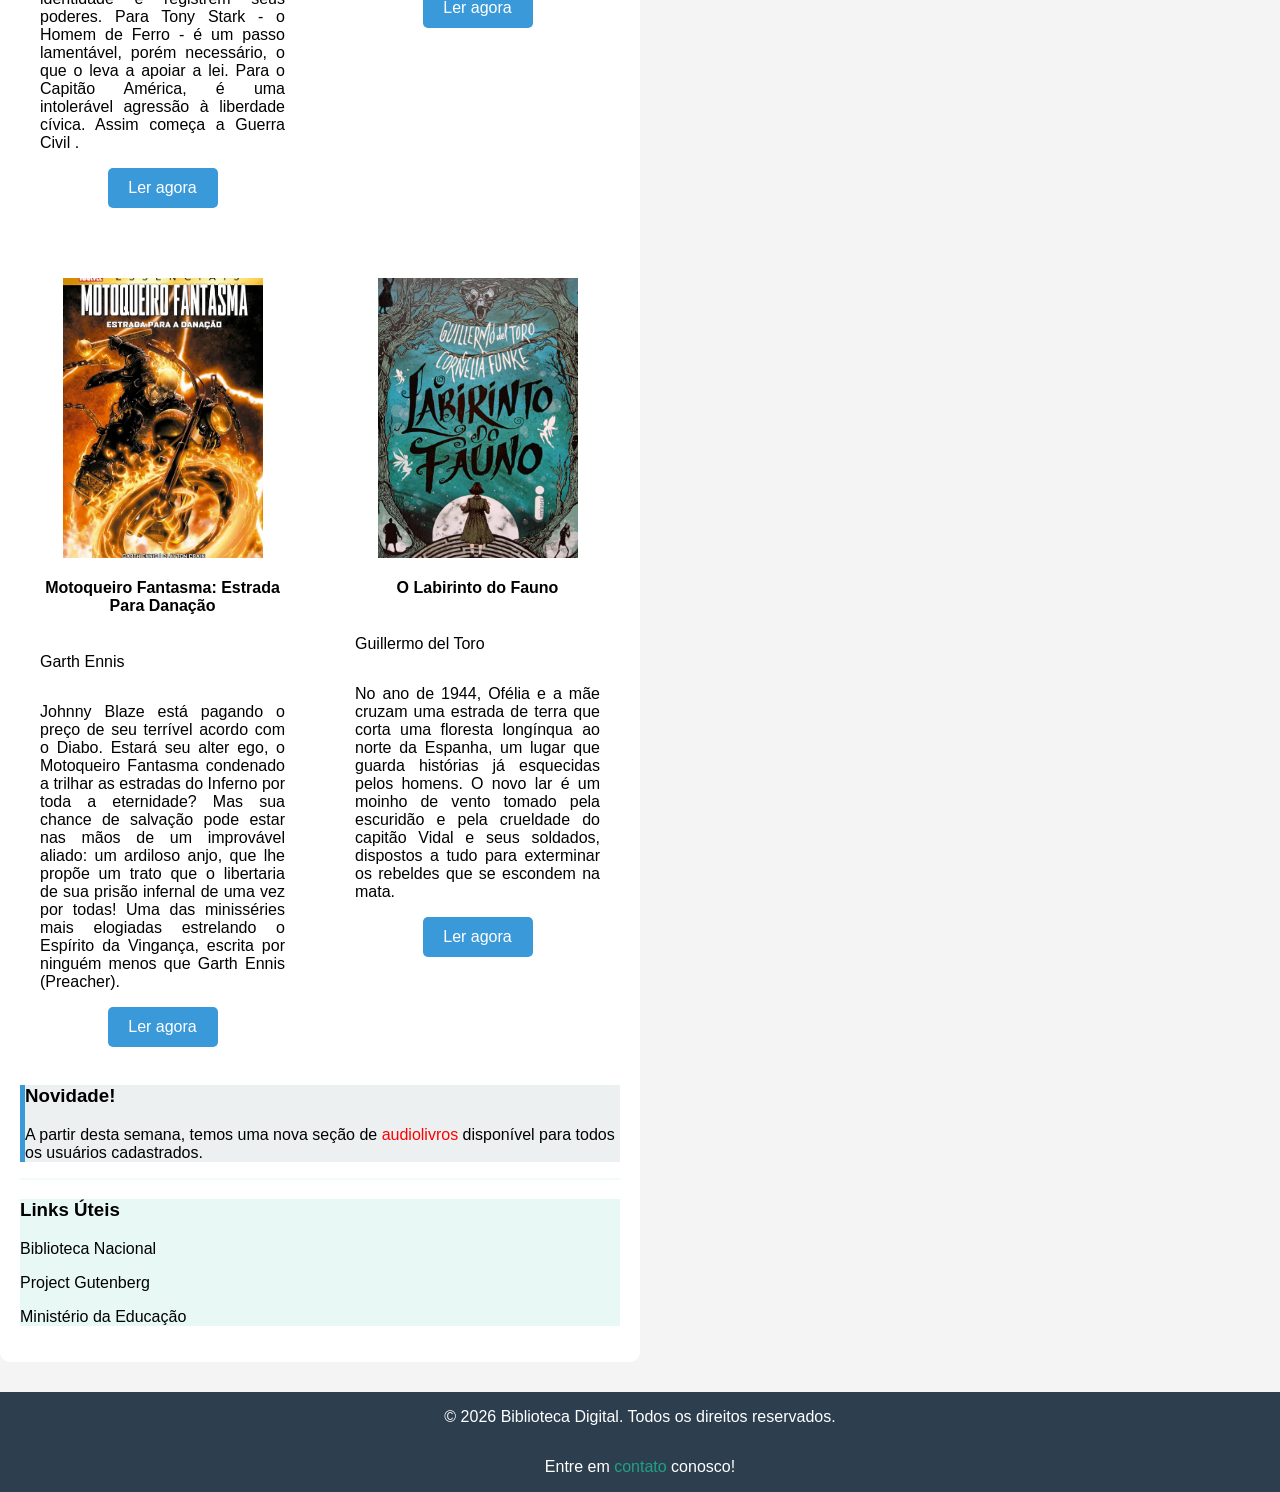
==== commit c494ea99: "Estilos da nav e header completas" ====
--- a/index.html
+++ b/index.html
@@ -12,7 +12,7 @@
     <!-- HEADER -->
      <header>
         <h1>BIBLIOTECA DIGITAL</h1>
-        <p class="subtitulo">Seu portal de conhecimento online</p>
+        <i class="subtitulo">Seu portal de conhecimento online</i>
     </header>
     <!-- HEADER FIM -->
 
--- a/style.css
+++ b/style.css
@@ -1,5 +1,6 @@
 * {
     box-sizing: border-box;
+    font-family: Arial, Helvetica, sans-serif;
 }
 
 body {
@@ -13,12 +14,17 @@
     text-align: center;
 }
 
-header h1,
-header p {
+header h1 {
     margin: 0;
     color: white;
+    font-size: 50px;
     padding: 15px;
+}
 
+.subtitulo{
+    display: inline-block;
+    color: white;
+    padding: 15px;
 }
 
 nav {
@@ -56,12 +62,12 @@
 }
 
 .main {
-    margin-top: 20px;
+    margin: 30px 0;
     justify-self: center;
     width: 50%;
     background-color: white;
     border-radius: 10px;
-    padding: 20px 10px;
+    padding: 20px 20px;
 }
 
 #span1 {
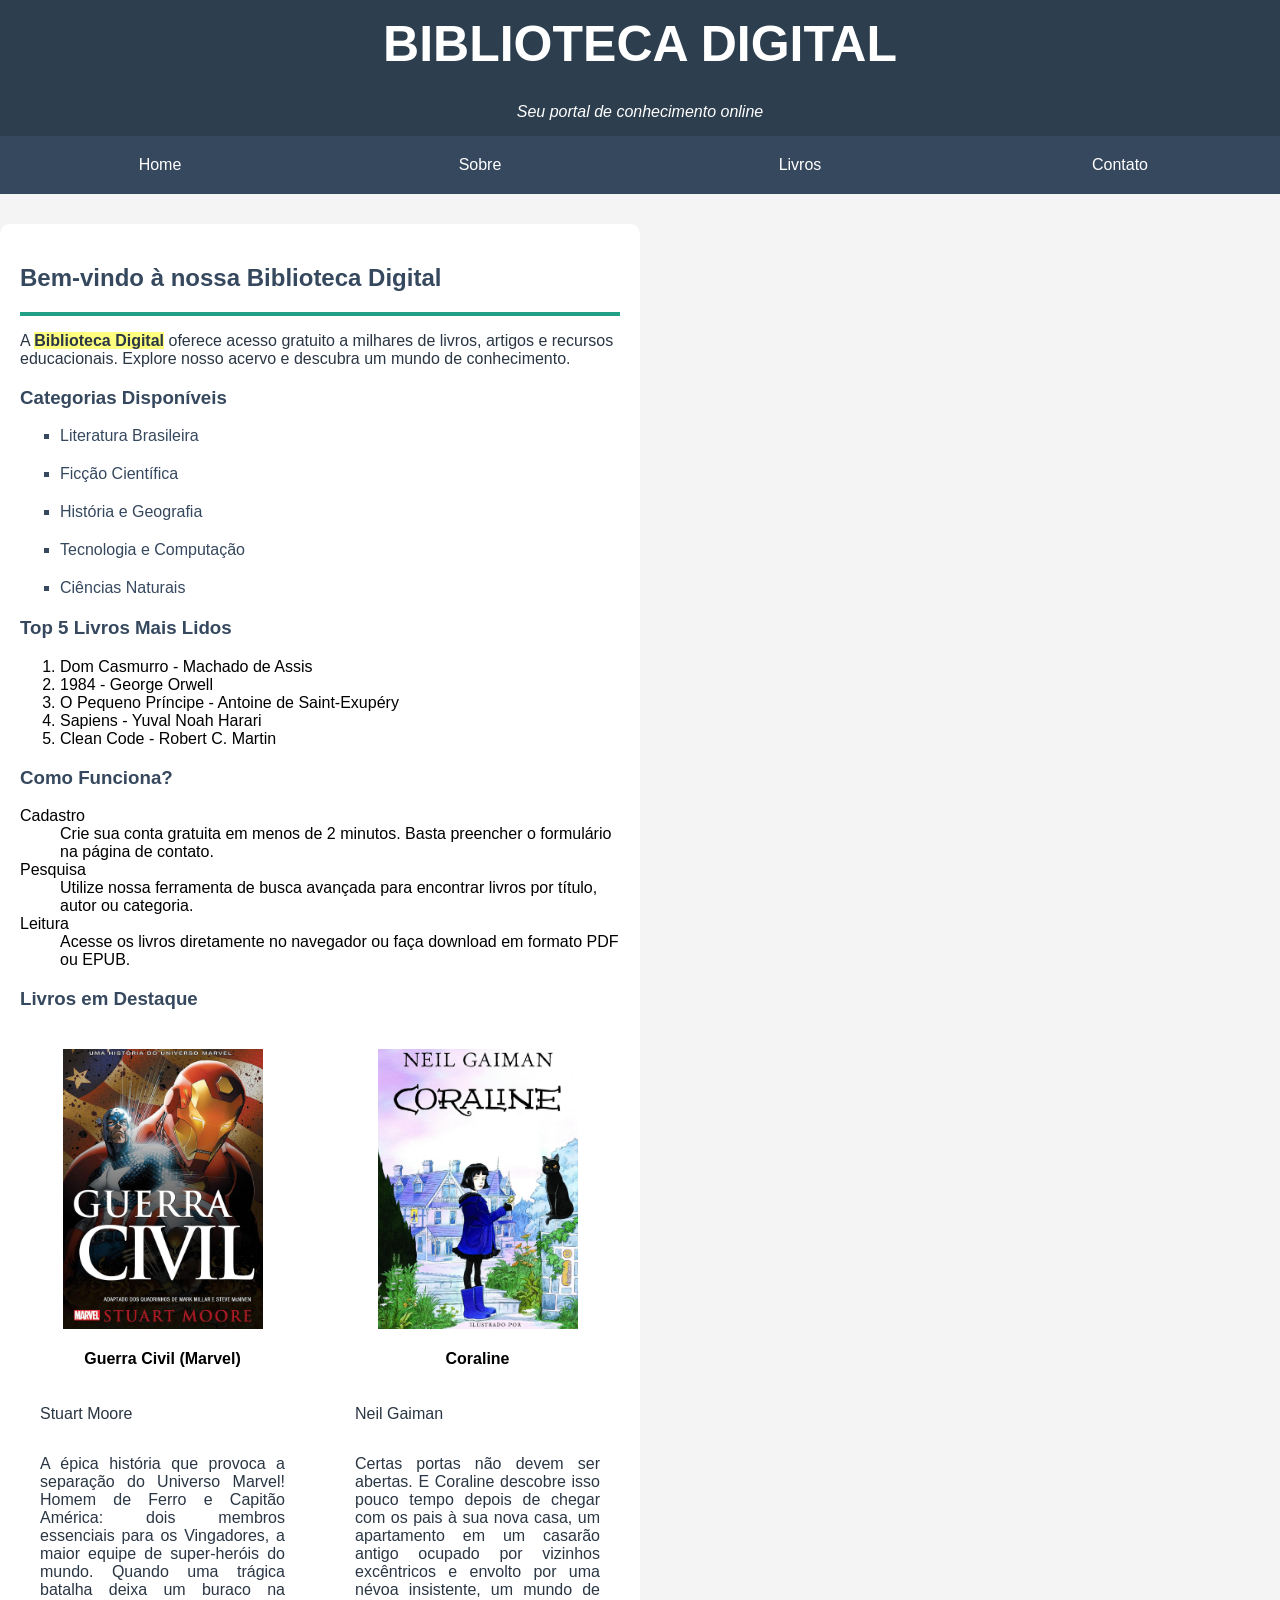
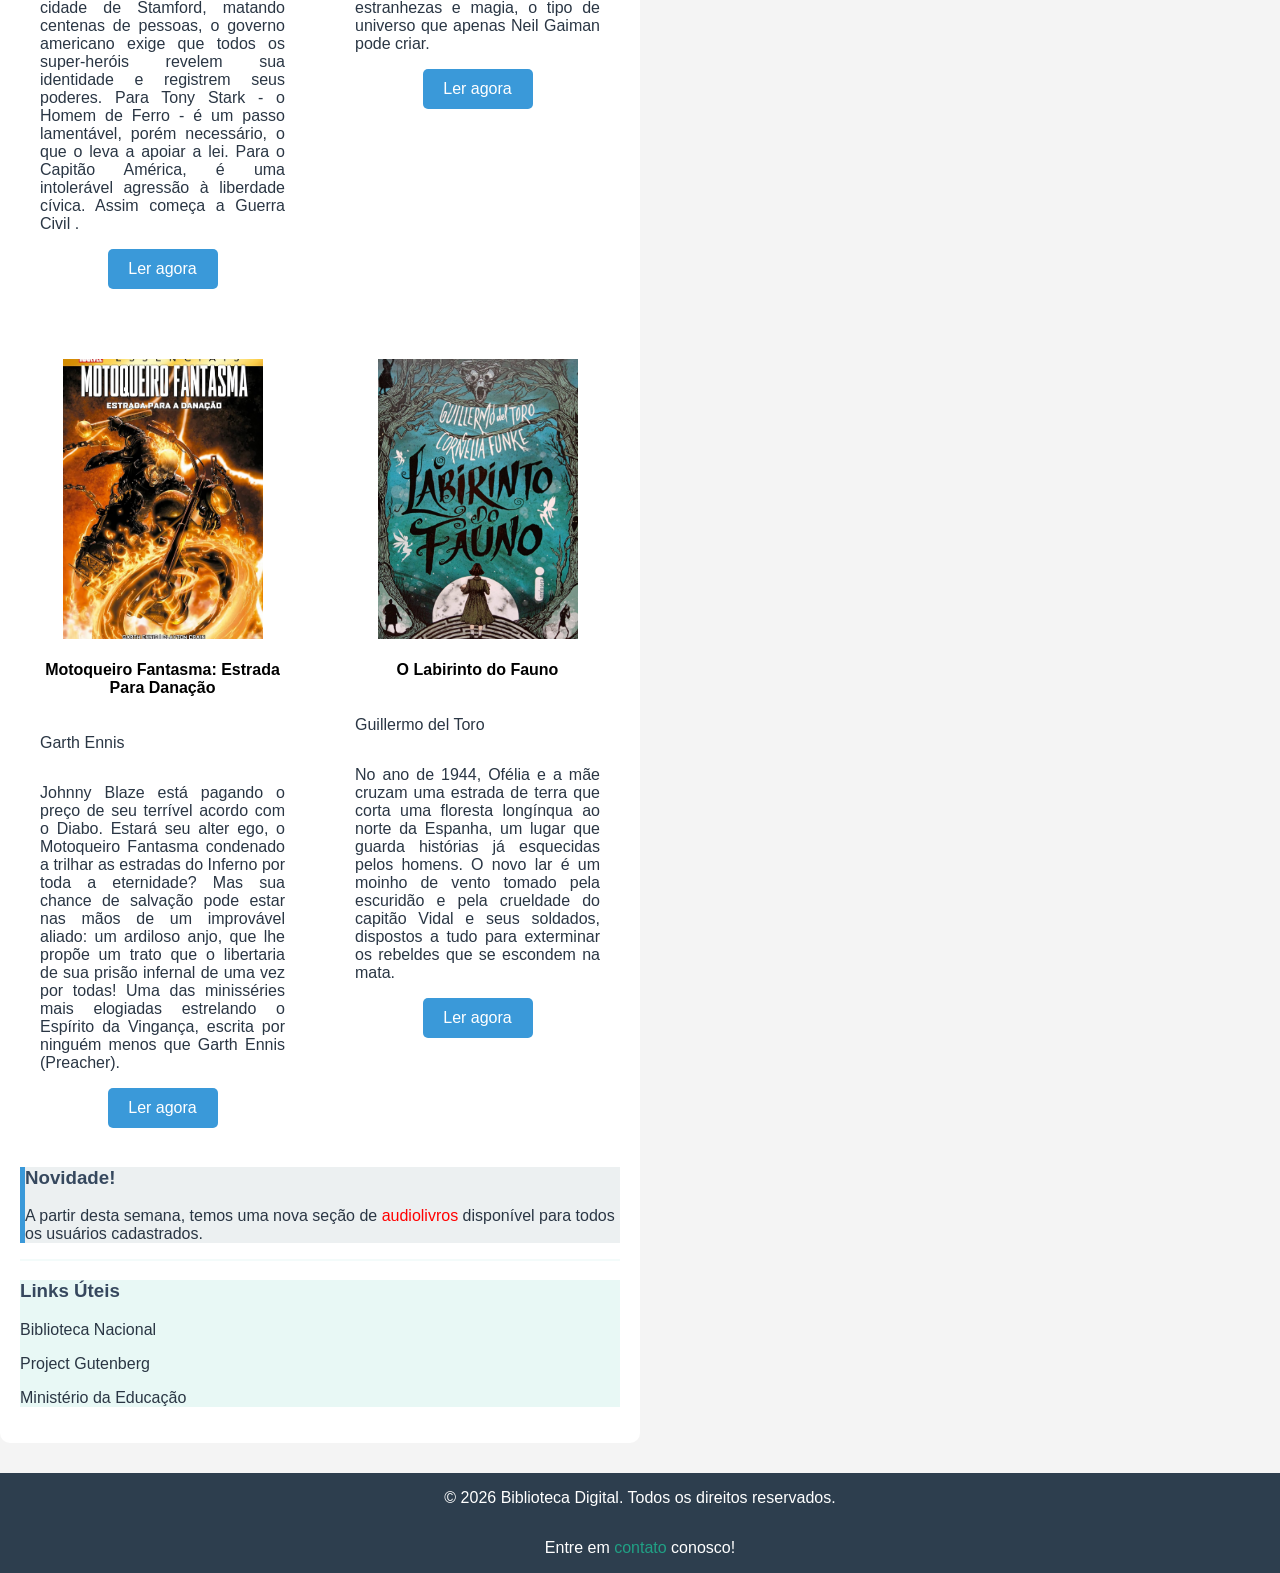
==== commit 0af2c21e: "Adição dos estilos de categorias disponíveis" ====
--- a/index.html
+++ b/index.html
@@ -10,7 +10,7 @@
 
 <body>
     <!-- HEADER -->
-     <header>
+    <header>
         <h1>BIBLIOTECA DIGITAL</h1>
         <i class="subtitulo">Seu portal de conhecimento online</i>
     </header>
@@ -50,26 +50,32 @@
         <!-- CATEGORIAS DISPONIVEIS FIM-->
 
         <!-- TOP 5 -->
-        <h3>Top 5 Livros Mais Lidos</h3>
-        <ol>
-            <li>Dom Casmurro - Machado de Assis</li>
-            <li>1984 - George Orwell</li>
-            <li>O Pequeno Príncipe - Antoine de Saint-Exupéry</li>
-            <li>Sapiens - Yuval Noah Harari</li>
-            <li>Clean Code - Robert C. Martin</li>
-        </ol>
+        <div class="top5">
+            <h3>Top 5 Livros Mais Lidos</h3>
+            <ol>
+                <li>Dom Casmurro - Machado de Assis</li>
+                <li>1984 - George Orwell</li>
+                <li>O Pequeno Príncipe - Antoine de Saint-Exupéry</li>
+                <li>Sapiens - Yuval Noah Harari</li>
+                <li>Clean Code - Robert C. Martin</li>
+            </ol>
+        </div>
         <!-- TOP 5 FIM -->
 
         <!-- COMO FUNCIONA -->
-        <h3>Como Funciona?</h3>
-        <dl>
-            <dt>Cadastro</dt>
-            <dd>Crie sua conta gratuita em menos de 2 minutos. Basta preencher o formulário na página de contato.</dd>
-            <dt>Pesquisa</dt>
-            <dd>Utilize nossa ferramenta de busca avançada para encontrar livros por título, autor ou categoria.</dd>
-            <dt>Leitura</dt>
-            <dd>Acesse os livros diretamente no navegador ou faça download em formato PDF ou EPUB.</dd>
-        </dl>
+        <div class="como-funciona">
+            <h3>Como Funciona?</h3>
+            <dl>
+                <dt>Cadastro</dt>
+                <dd>Crie sua conta gratuita em menos de 2 minutos. Basta preencher o formulário na página de contato.
+                </dd>
+                <dt>Pesquisa</dt>
+                <dd>Utilize nossa ferramenta de busca avançada para encontrar livros por título, autor ou categoria.
+                </dd>
+                <dt>Leitura</dt>
+                <dd>Acesse os livros diretamente no navegador ou faça download em formato PDF ou EPUB.</dd>
+            </dl>
+        </div>
         <!-- COMO FUNCIONA FIM -->
 
         <!-- DESTAQUES -->
--- a/style.css
+++ b/style.css
@@ -70,14 +70,31 @@
     padding: 20px 20px;
 }
 
+.main h2,
+.main h3{
+    color: #36485e;
+}
+
+
+.main p{
+    color: #2a3644;
+}
+
 #span1 {
     background-color: rgba(255, 255, 0, 0.500);
+    font-weight: bold;
 
 }
 
 .categorias-disponiveis ul {
     list-style-type: square;
 }
+
+.categorias-disponiveis li{
+    margin-bottom: 20px;
+    color: #36485e;
+}
+
 
 .livros-grid {
     display: grid;
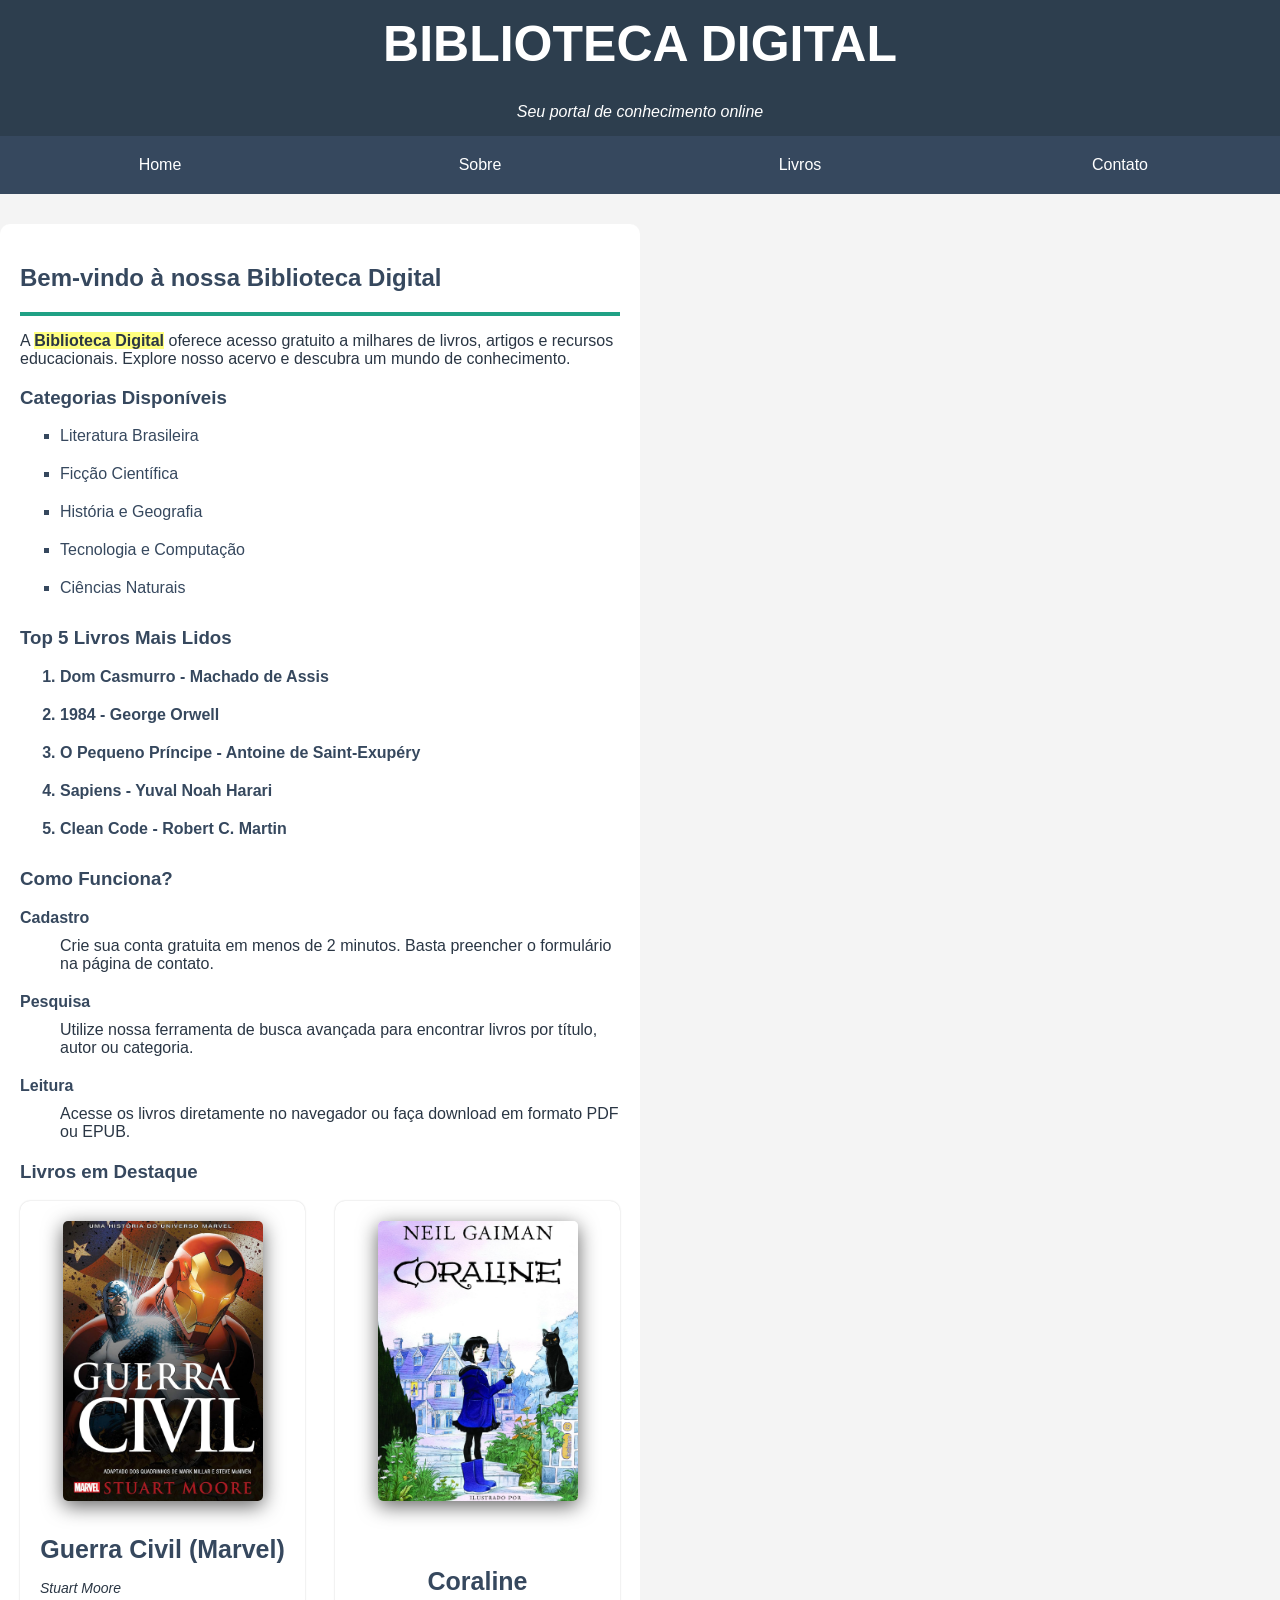
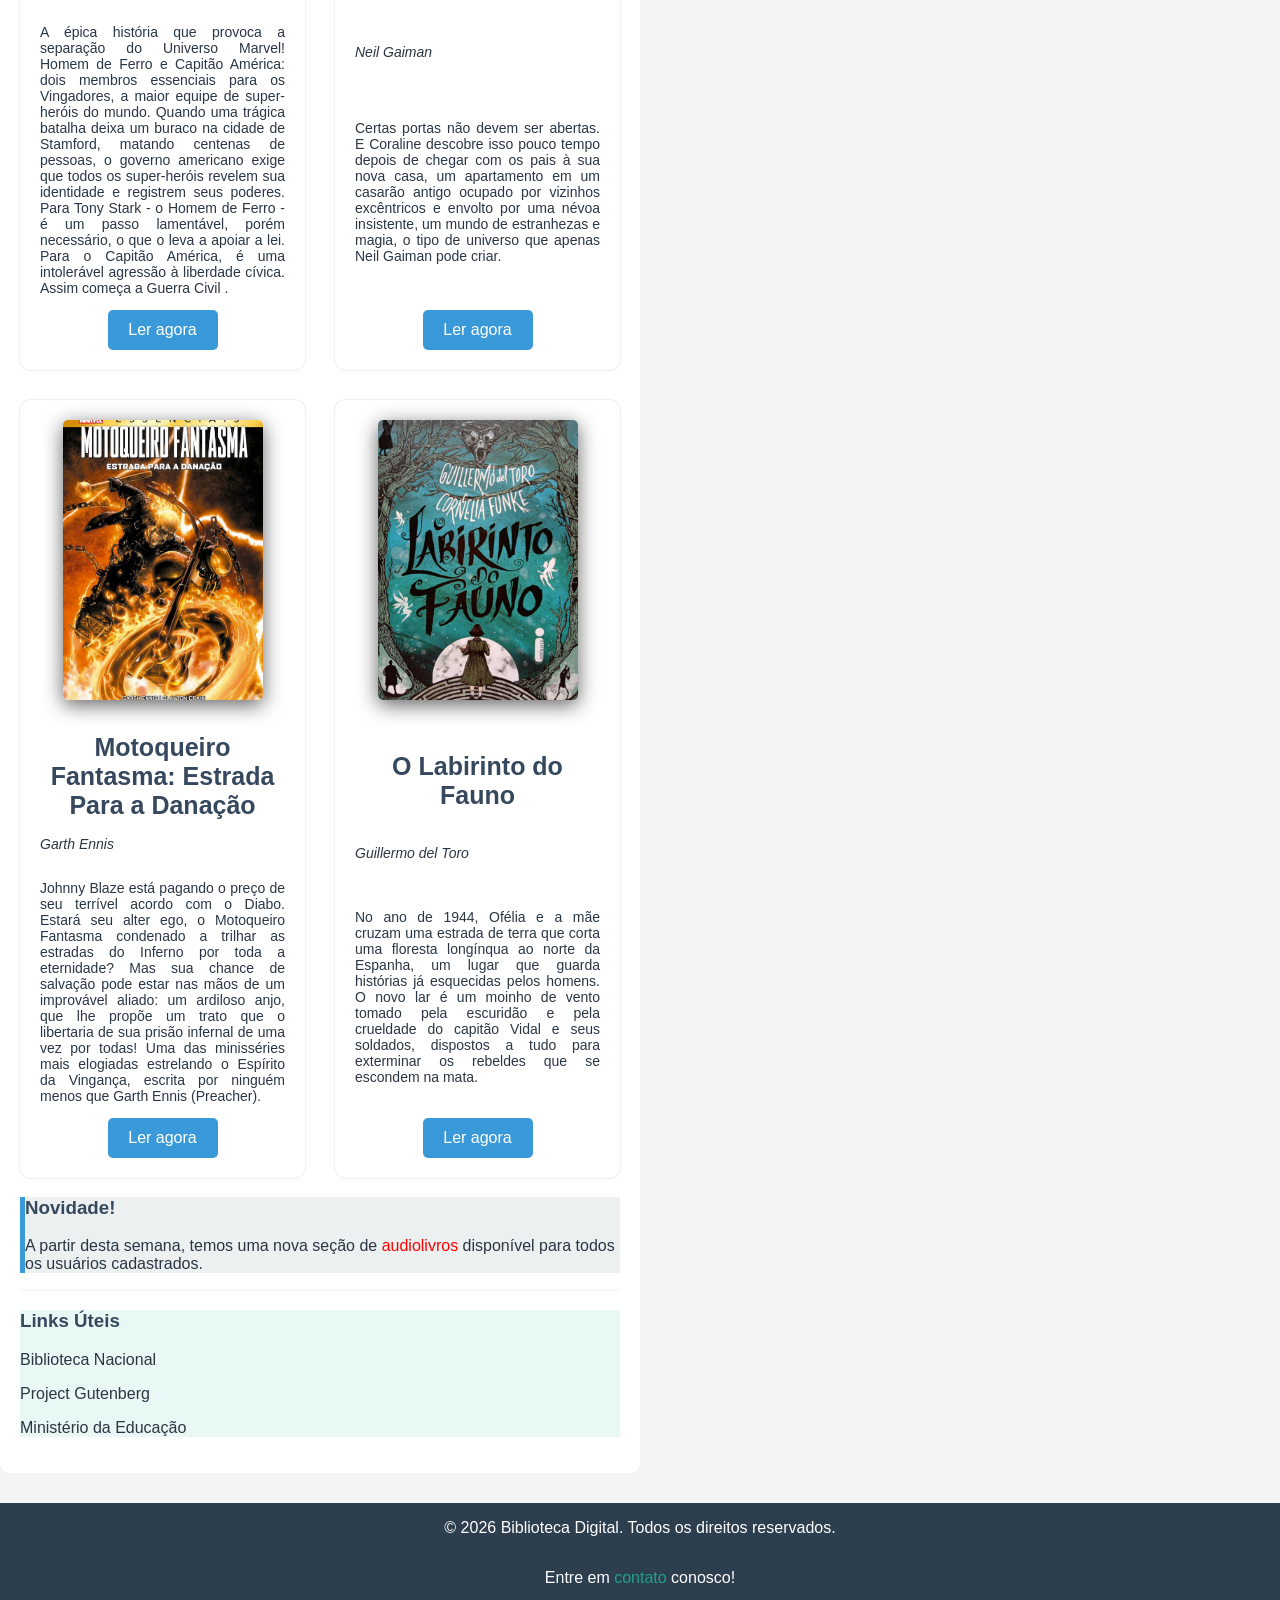
==== commit e08af5b9: "Atualização dos estilos dos cards de livros e melhorias na responsividade do layout" ====
--- a/index.html
+++ b/index.html
@@ -84,7 +84,7 @@
             <div class="livro-card">
                 <img src="images/livro1.jpg" alt="...">
                 <h4>Guerra Civil (Marvel)</h4>
-                <p class="autor">Stuart Moore</p>
+                <p class="autor"><i>Stuart Moore</i></p>
                 <p class="descricao">A épica história que provoca a separação do Universo Marvel! Homem de Ferro e
                     Capitão América: dois membros essenciais para os Vingadores, a maior equipe de super-heróis do
                     mundo. Quando uma trágica batalha deixa um buraco na cidade de Stamford, matando centenas de
@@ -97,7 +97,7 @@
             <div class="livro-card">
                 <img src="images/livro2.jpg" alt="...">
                 <h4>Coraline</h4>
-                <p class="autor">Neil Gaiman</p>
+                <p class="autor"><i>Neil Gaiman</i></p>
                 <p class="descricao">Certas portas não devem ser abertas. E Coraline descobre isso pouco tempo depois de
                     chegar com os pais à sua nova casa, um apartamento em um casarão antigo ocupado por vizinhos
                     excêntricos e envolto por uma névoa insistente, um mundo de estranhezas e magia, o tipo de universo
@@ -106,8 +106,8 @@
             </div>
             <div class="livro-card">
                 <img src="images/livro3.jpg" alt="...">
-                <h4>Motoqueiro Fantasma: Estrada Para Danação</h4>
-                <p class="autor">Garth Ennis</p>
+                <h4>Motoqueiro Fantasma: Estrada Para a Danação</h4>
+                <p class="autor"><i>Garth Ennis</i></p>
                 <p class="descricao">Johnny Blaze está pagando o preço de seu terrível acordo com o Diabo. Estará seu
                     alter ego, o Motoqueiro Fantasma condenado a trilhar as estradas do Inferno por toda a eternidade?
                     Mas sua chance de salvação pode estar nas mãos de um improvável aliado: um ardiloso anjo, que lhe
@@ -119,7 +119,7 @@
             <div class="livro-card">
                 <img src="images/livro4.jpg" alt="...">
                 <h4>O Labirinto do Fauno</h4>
-                <p class="autor">Guillermo del Toro</p>
+                <p class="autor"><i>Guillermo del Toro</i></p>
                 <p class="descricao">No ano de 1944, Ofélia e a mãe cruzam uma estrada de terra que corta uma floresta
                     longínqua ao norte da Espanha, um lugar que guarda histórias já esquecidas pelos homens. O novo lar
                     é um moinho de vento tomado pela escuridão e pela crueldade do capitão Vidal e seus soldados,
--- a/style.css
+++ b/style.css
@@ -21,15 +21,17 @@
     padding: 15px;
 }
 
-.subtitulo{
+.subtitulo {
     display: inline-block;
     color: white;
     padding: 15px;
 }
 
 nav {
+    position: sticky;
+    top: 0;
     background-color: #36485e;
-
+    z-index: 1;
 }
 
 nav ul {
@@ -71,43 +73,77 @@
 }
 
 .main h2,
-.main h3{
-    color: #36485e;
-}
-
-
-.main p{
+.main h3 {
+    color: #36485e;
+}
+
+
+.main p {
     color: #2a3644;
 }
 
 #span1 {
     background-color: rgba(255, 255, 0, 0.500);
     font-weight: bold;
-
 }
 
 .categorias-disponiveis ul {
     list-style-type: square;
-}
-
-.categorias-disponiveis li{
+    margin-bottom: 30px;
+}
+
+.categorias-disponiveis li {
     margin-bottom: 20px;
     color: #36485e;
 }
 
+.top5 ol {
+    margin-bottom: 30px;
+}
+
+.top5 li {
+    margin-bottom: 20px;
+    color: #36485e;
+    font-weight: bold;
+}
+
+.como-funciona dt {
+    color: #36485e;
+    font-weight: bold;
+    margin-bottom: 10px;
+}
+
+.como-funciona dd {
+    color: #2a3644;
+    margin-bottom: 20px;
+}
 
 .livros-grid {
     display: grid;
     grid-template-columns: repeat(2, 1fr);
     gap: 30px;
-
 }
 
 .livro-card {
     display: flex;
     flex-direction: column;
+    justify-content: space-between;
     border-radius: 10px;
     padding: 20px;
+    box-shadow: 0 0 2px rgba(0, 0, 0, 0.2);
+}
+
+.livro-card:hover {
+    transform: translateY(-5px);
+    box-shadow: 0 5px 15px rgba(0, 0, 0, 0.2);
+}
+
+.livros-grid img {
+    object-fit: cover;
+    width: 200px;
+    height: 280px;
+    box-shadow: 0 5px 20px rgba(0, 0, 0, 0.61);
+    border-radius: 5px;
 }
 
 .livro-card img {
@@ -116,21 +152,26 @@
 
 .livro-card h4 {
     text-align: center;
+    color: #36485e;
+    font-size: 25px;
+    margin-bottom: 2px;
 }
 
 .autor {
     text-align: left;
+    font-size: 14px;
 }
 
 .descricao {
     text-align: justify;
+    font-size: 14px;
 }
 
 .btn-ler {
     text-decoration: none;
     color: white;
     text-align: center;
-    align-self: center;
+    align-self:center;
     line-height: 40px;
     width: 110px;
     height: 40px;
@@ -138,17 +179,6 @@
     background-color: #3a99d9;
 }
 
-.livro-card:hover {
-    transform: translateY(-5px);
-    box-shadow: 0 5px 15px rgba(0, 0, 0, 0.2);
-}
-
-.livros-grid img {
-    object-fit: cover;
-    width: 200px;
-    height: 280px;
-}
-
 .novidade {
     border-left: #3a99d9 5px solid;
     background-color: #ecf0f1;
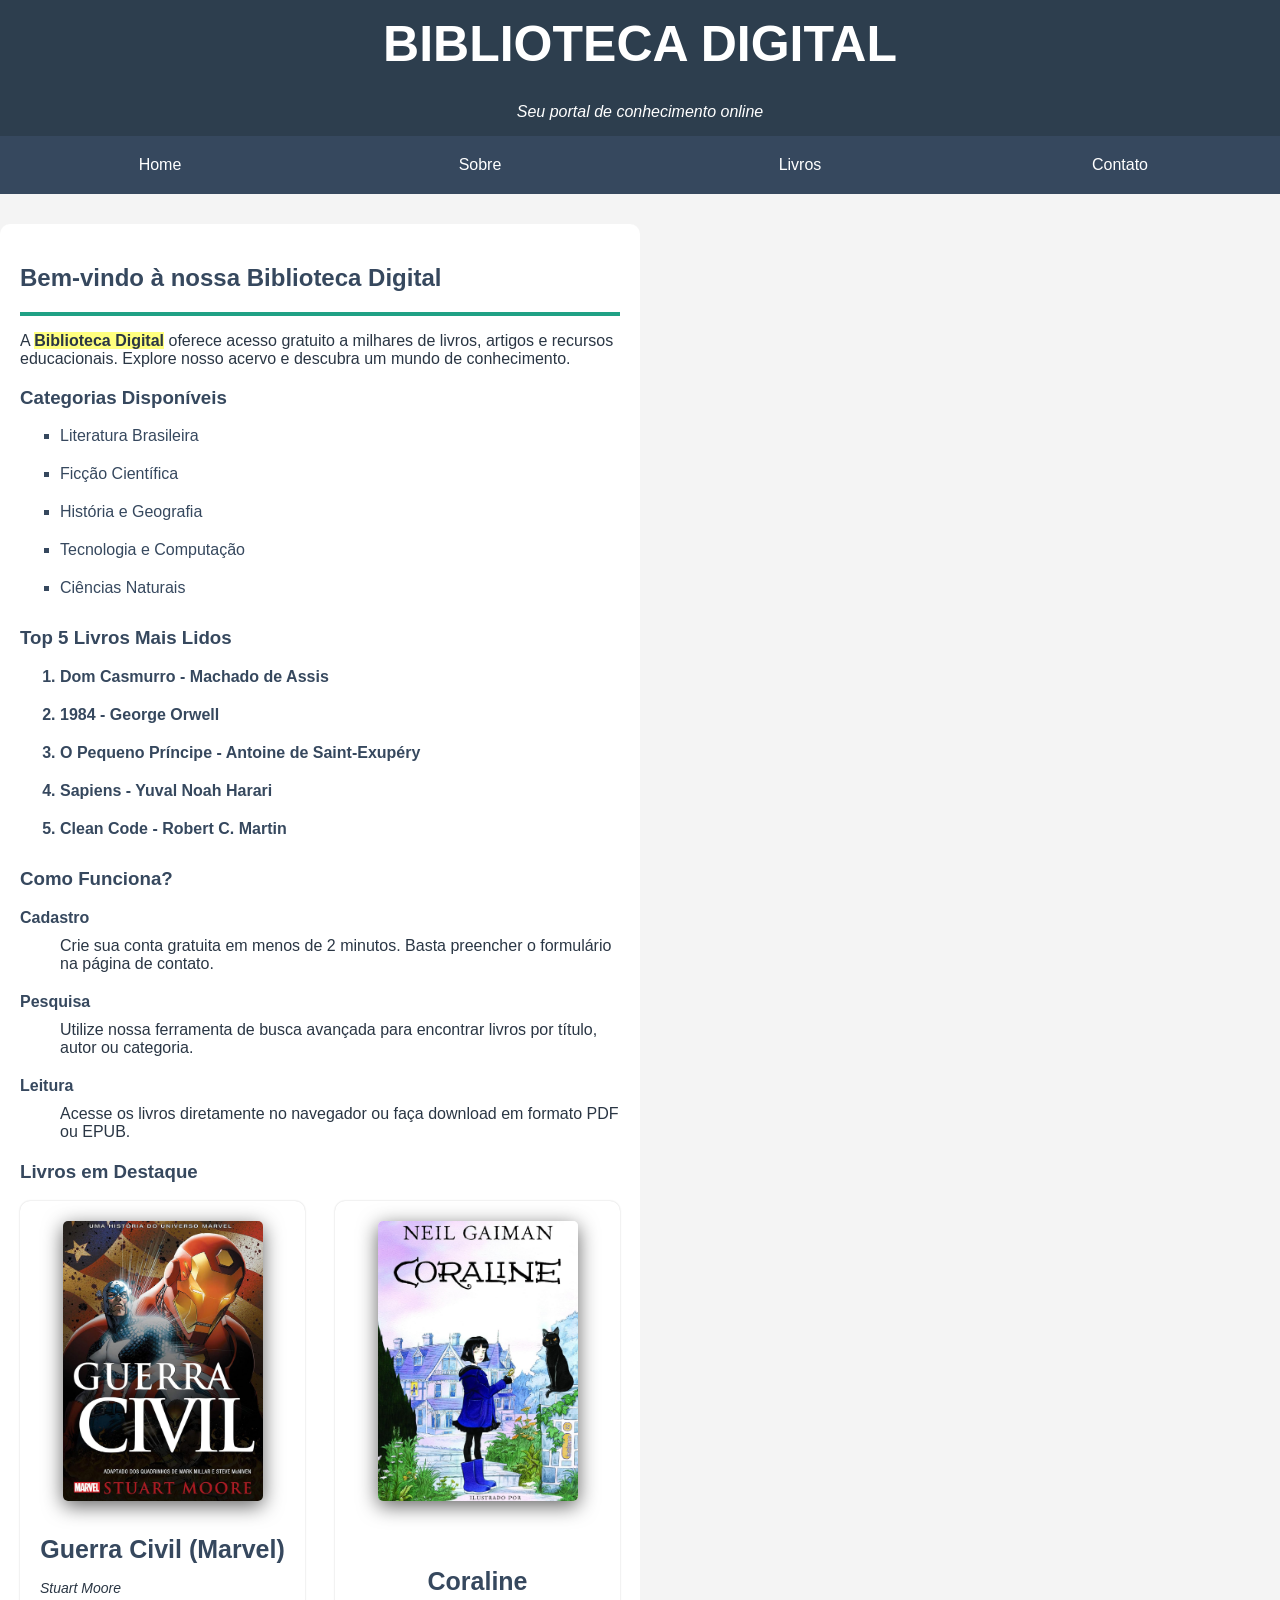
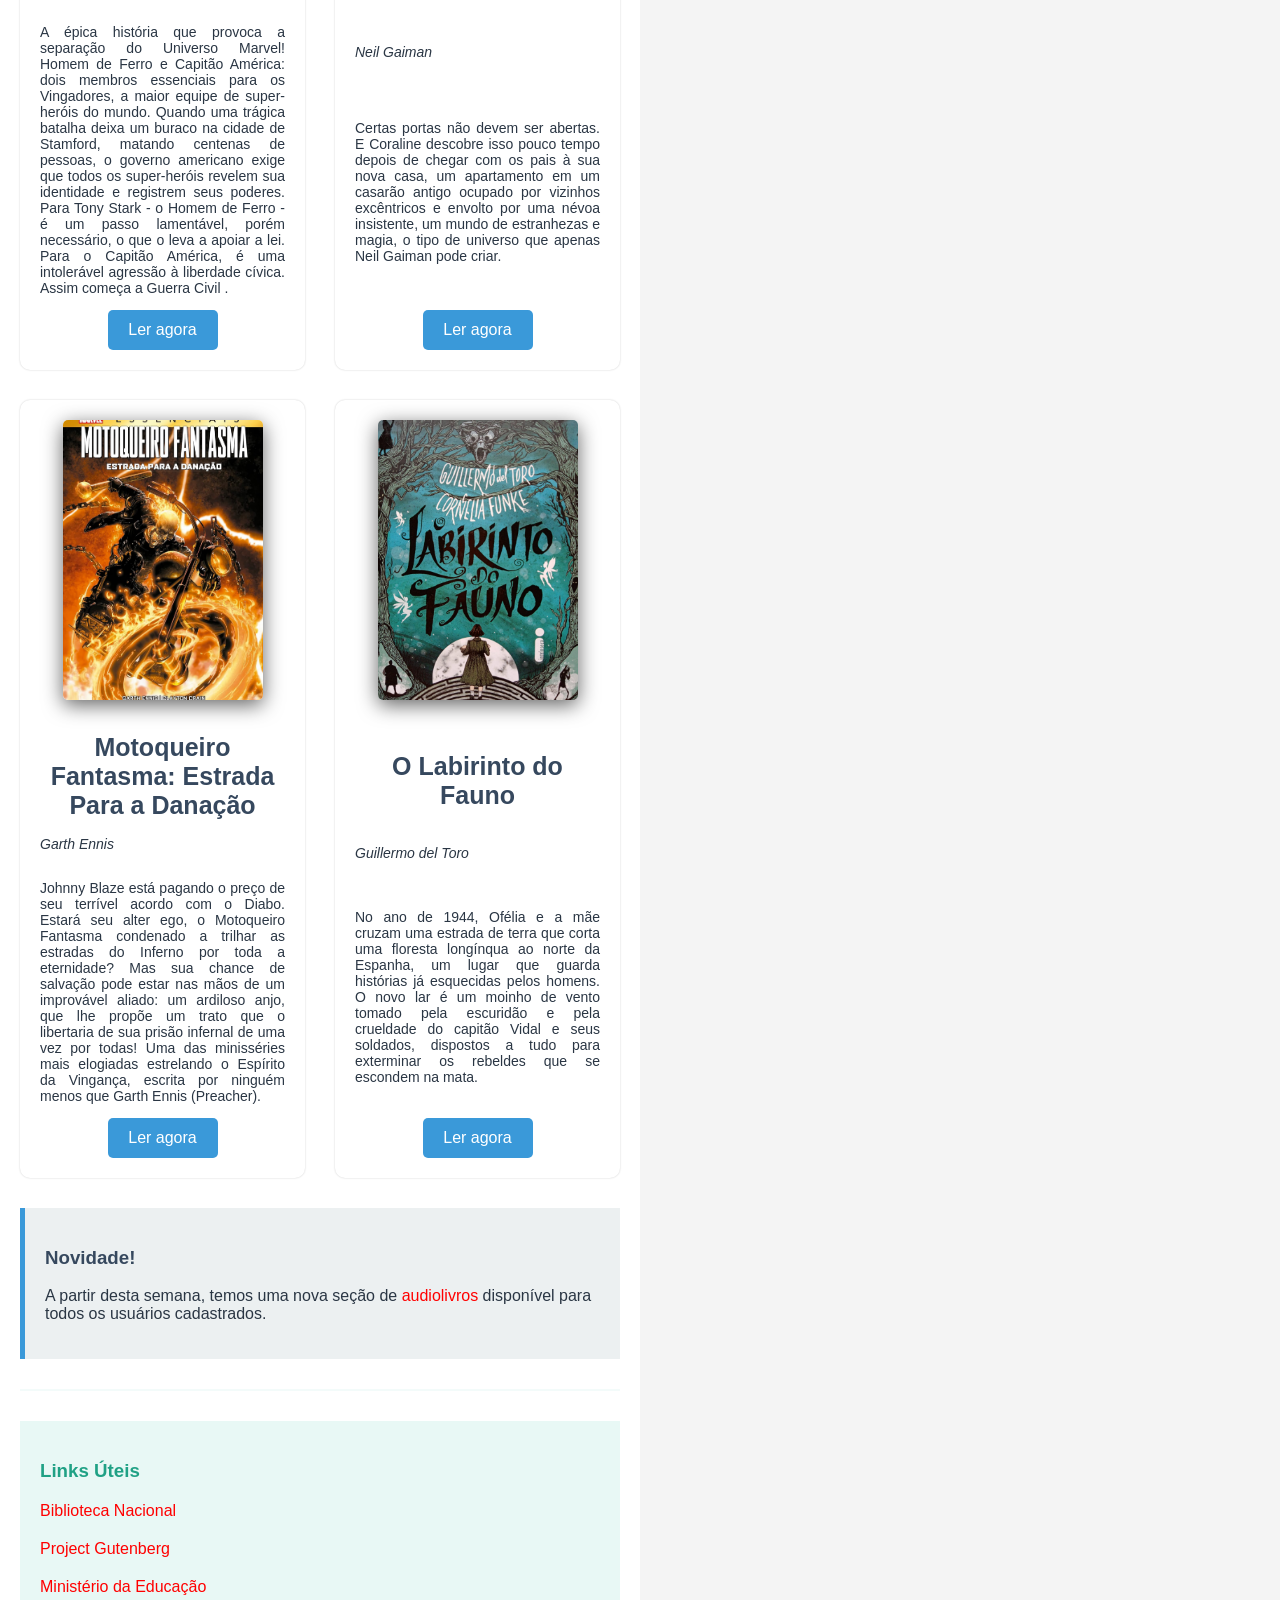
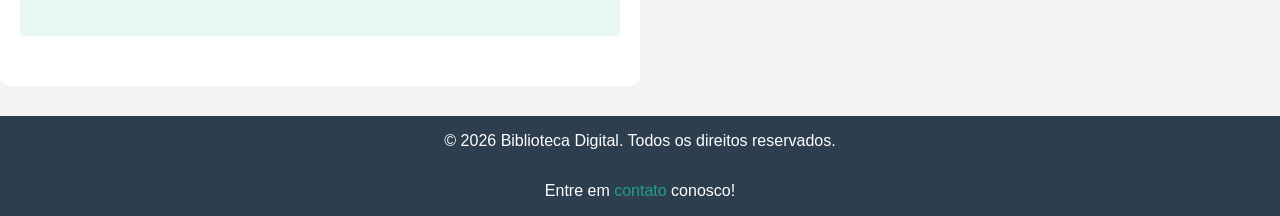
==== commit dfcf882c: "Refactor links in "Links Úteis" section to use anchor tags and update styles for better presentation" ====
--- a/index.html
+++ b/index.html
@@ -142,9 +142,9 @@
         <!-- LINKS UTEIS -->
         <div class="links-uteis">
             <h3>Links Úteis</h3>
-            <p>Biblioteca Nacional</p>
-            <p>Project Gutenberg</p>
-            <p>Ministério da Educação</p>
+            <a href="#">Biblioteca Nacional</a>
+            <a href="#">Project Gutenberg</a>
+            <a href="#">Ministério da Educação</a>
         </div>
         <!-- LINKS UTEIS FIM -->
 
--- a/style.css
+++ b/style.css
@@ -182,6 +182,8 @@
 .novidade {
     border-left: #3a99d9 5px solid;
     background-color: #ecf0f1;
+    padding: 20px 20px;
+    margin: 30px 0;
 }
 
 .novidade span {
@@ -190,6 +192,20 @@
 
 .links-uteis {
     background-color: #e8f8f5;
+    padding: 20px 20px;
+    margin: 30px 0;
+
+}
+
+.links-uteis h3{
+    color: #20a185;
+}
+
+.links-uteis a{
+    display: block;
+    text-decoration: none;
+    color: red;
+    margin: 20px 0;
 }
 
 #hr2 {
@@ -207,4 +223,4 @@
 footer a {
     text-decoration: none;
     color: #20a185;
-}+}
